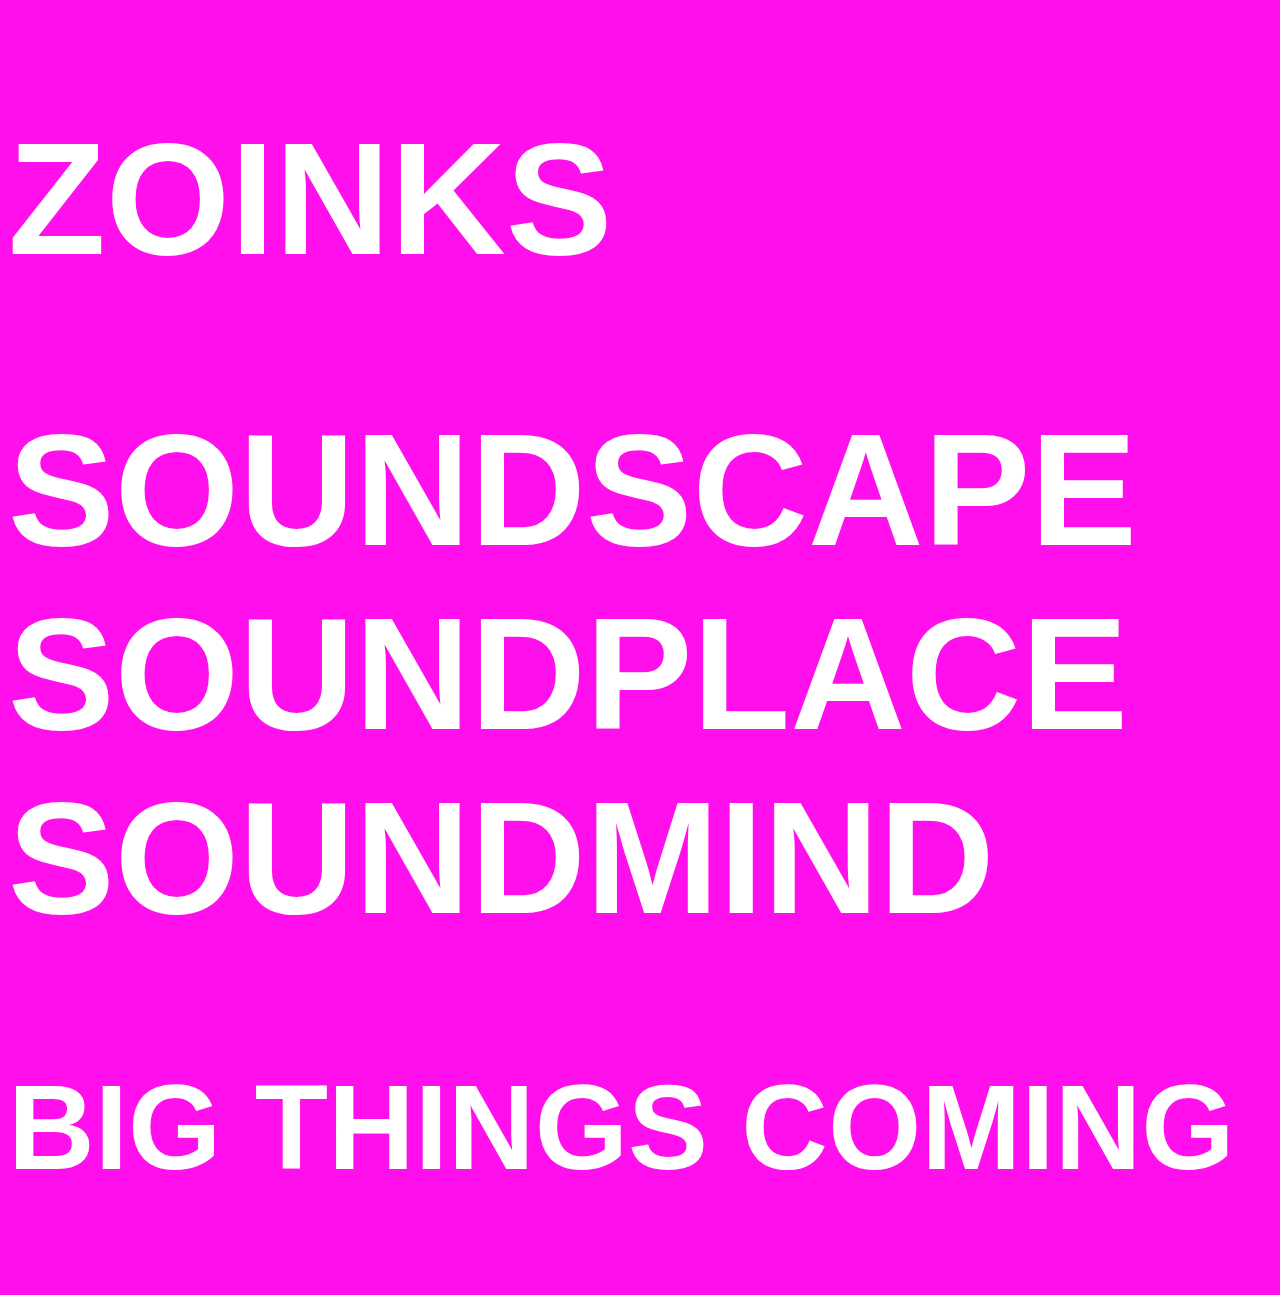
==== index.html @ 7a92f217 "Initial commit" ====
<!DOCTYPE html>
<html>
   <head>
	
      <title>ZOINKS</title>
	  <link rel="stylesheet" href="style.css">
   </head>
   <body>
	  <h1>ZOINKS</h1>
	  <h1>SOUNDSCAPE SOUNDPLACE SOUNDMIND</h1>
      <h2>BIG THINGS COMING</h2>
   </body>
</html>
---- style.css ----
body{
	background-color: #FF0FEB;
	color: #FFFFFF;
	font-family: Helvetica;
	font-size: 5em
}
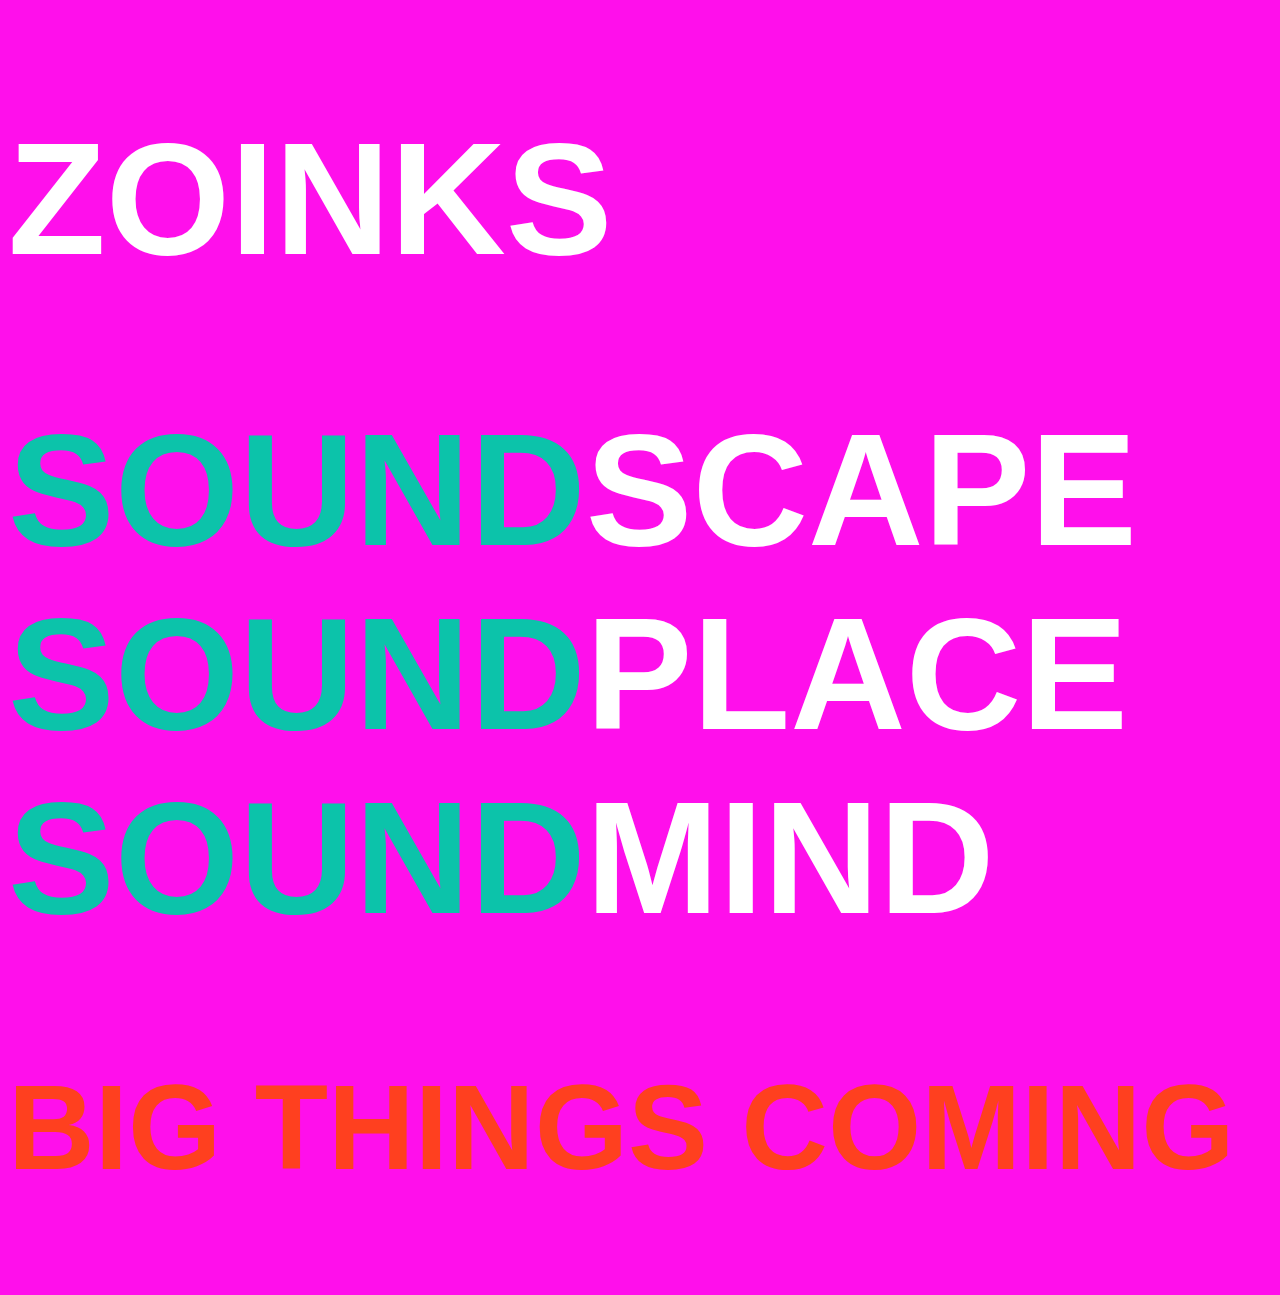
==== commit 4f492439: "Some styling" ====
--- a/index.html
+++ b/index.html
@@ -7,7 +7,7 @@
    </head>
    <body>
 	  <h1>ZOINKS</h1>
-	  <h1>SOUNDSCAPE SOUNDPLACE SOUNDMIND</h1>
+	  <h1><span>SOUND</span>SCAPE <span>SOUND</span>PLACE <span>SOUND</span>MIND</h1>
       <h2>BIG THINGS COMING</h2>
    </body>
 </html>--- a/style.css
+++ b/style.css
@@ -3,4 +3,12 @@
 	color: #FFFFFF;
 	font-family: Helvetica;
 	font-size: 5em
+}
+
+span{
+	color: #0cc3aa
+}
+
+h2{
+	color: #ff401f
 }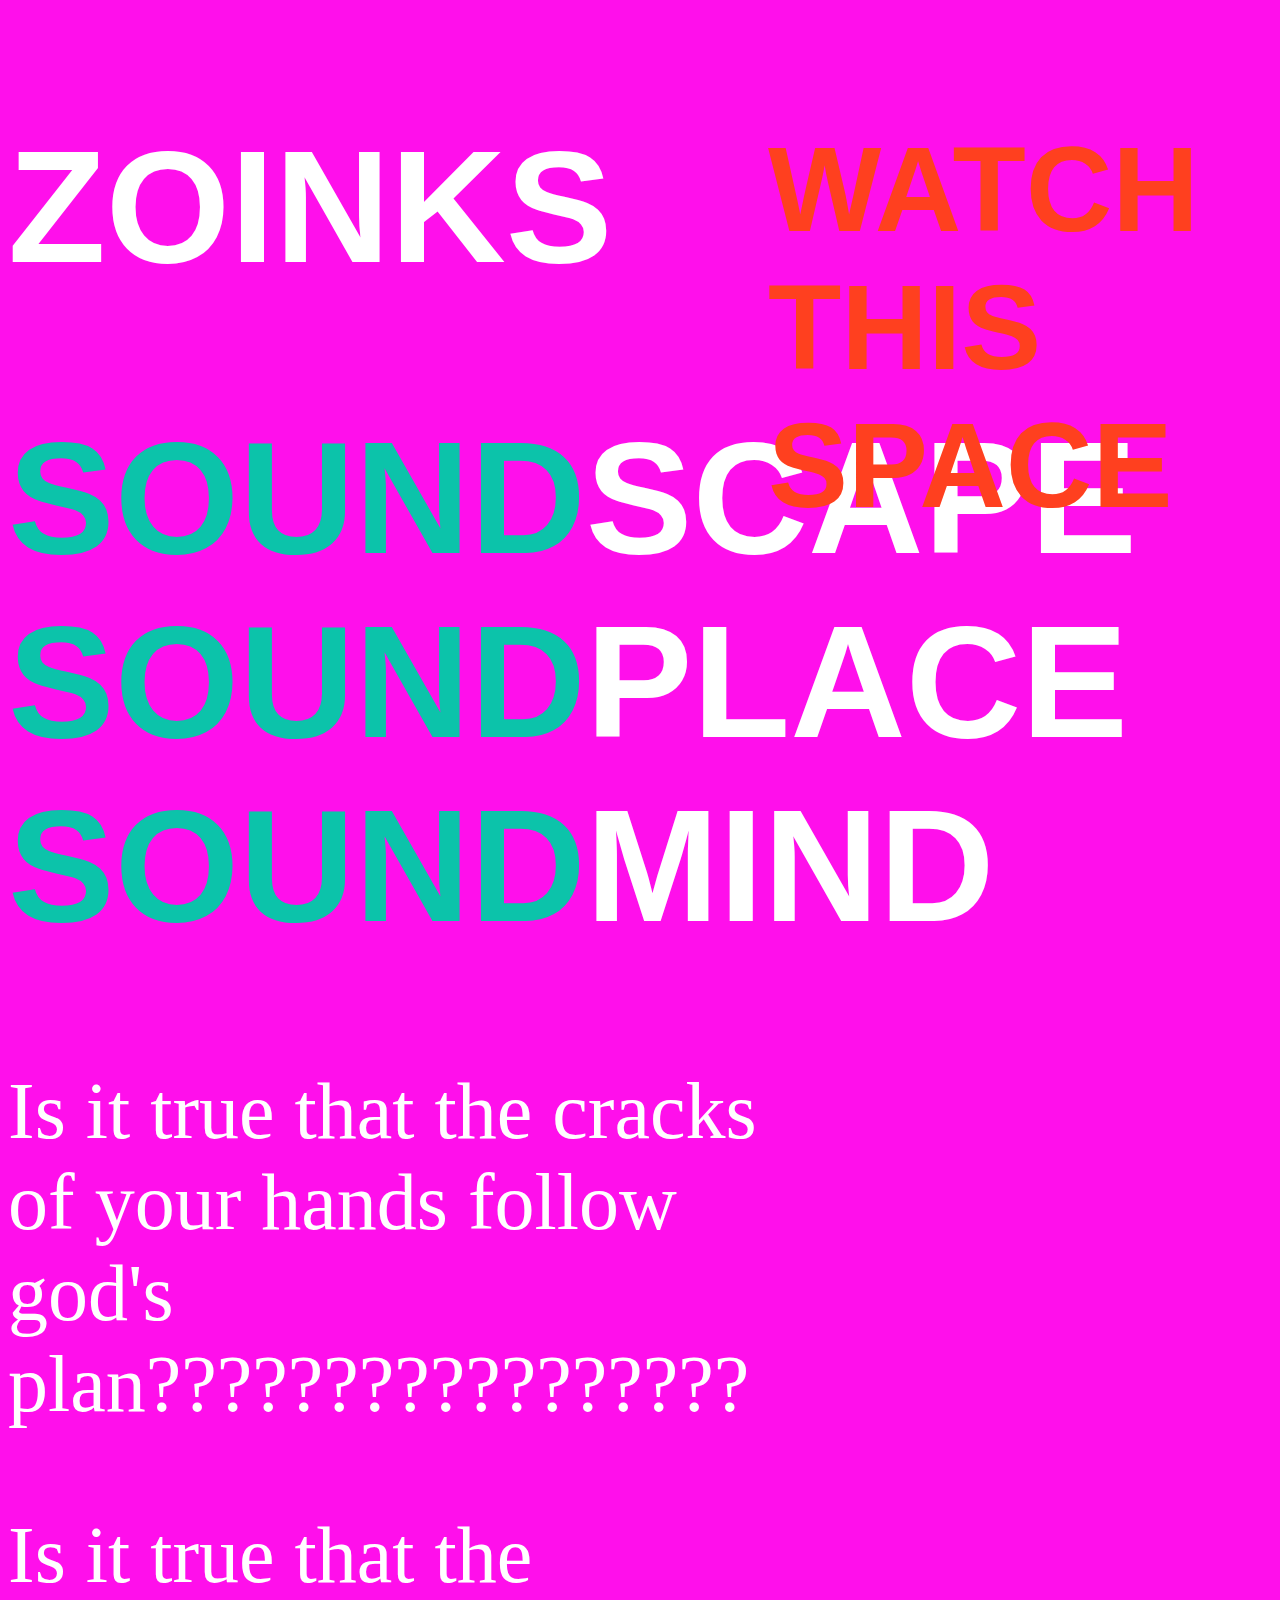
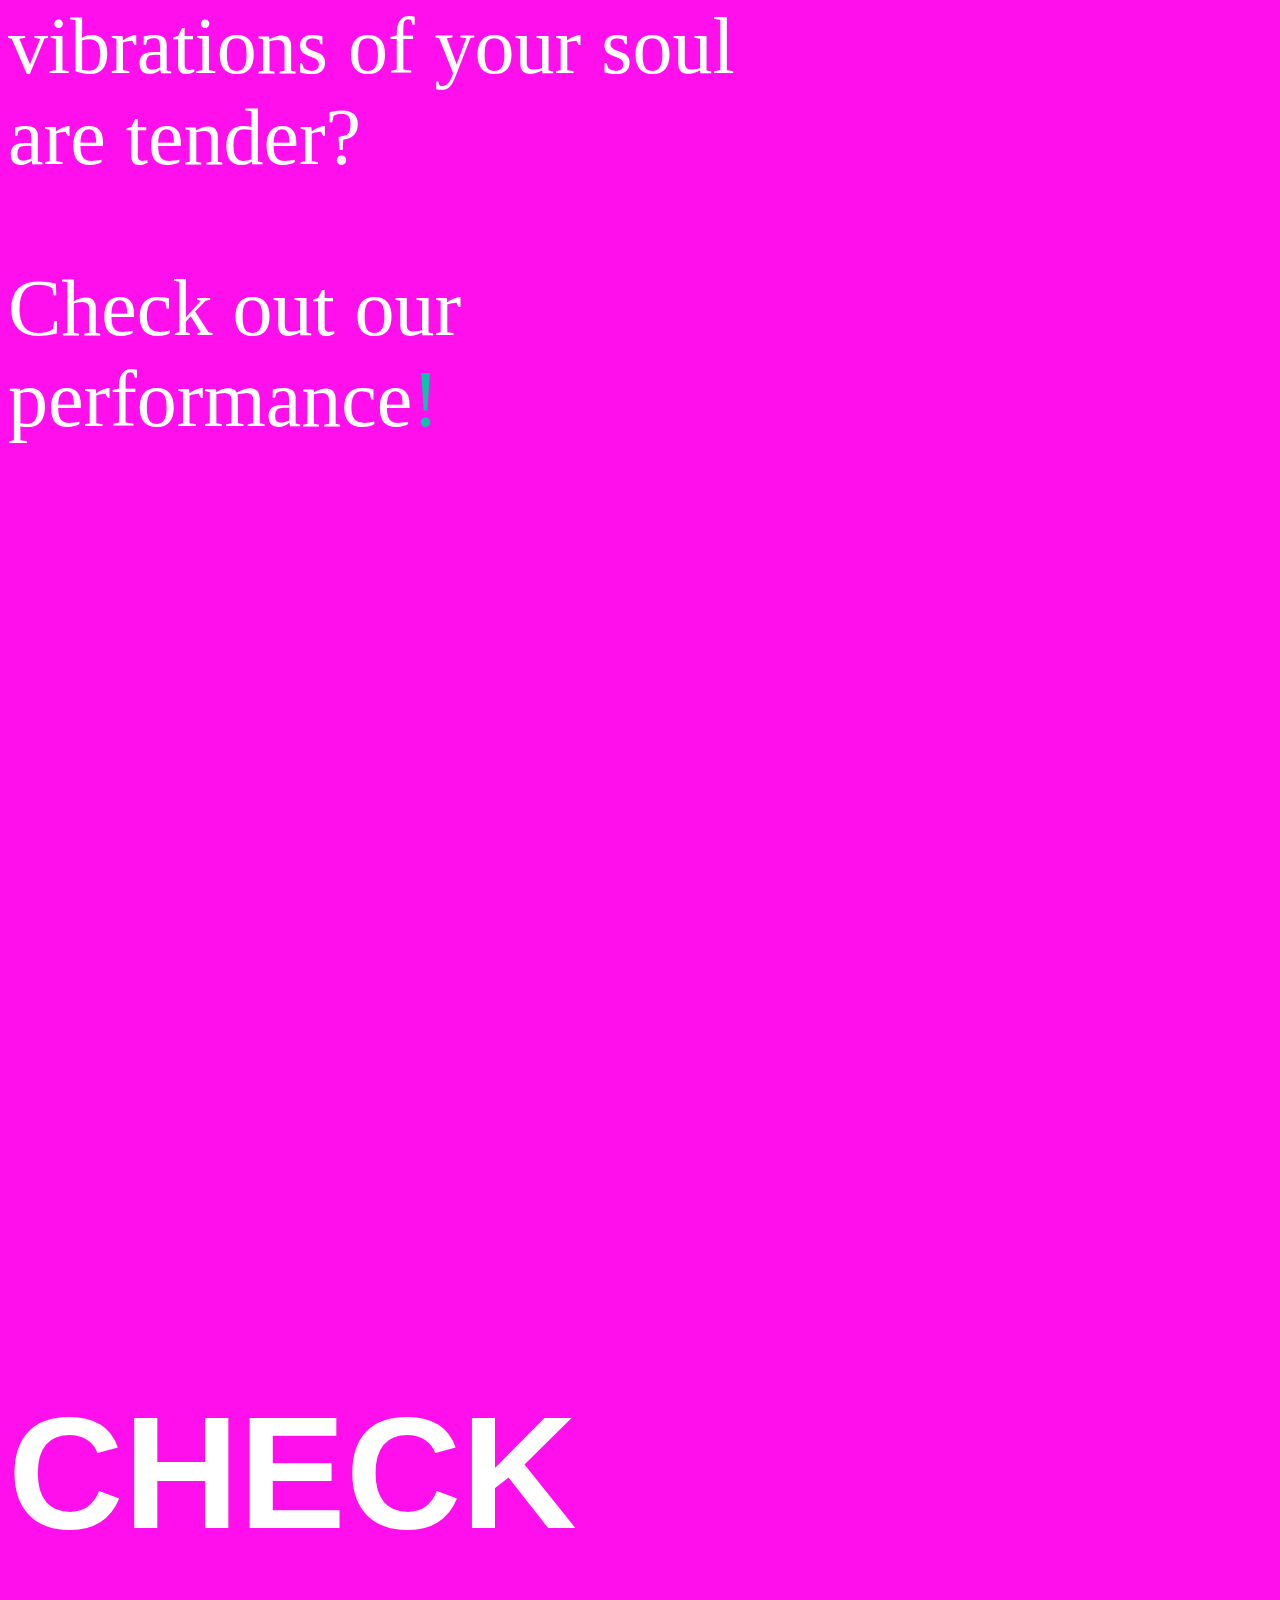
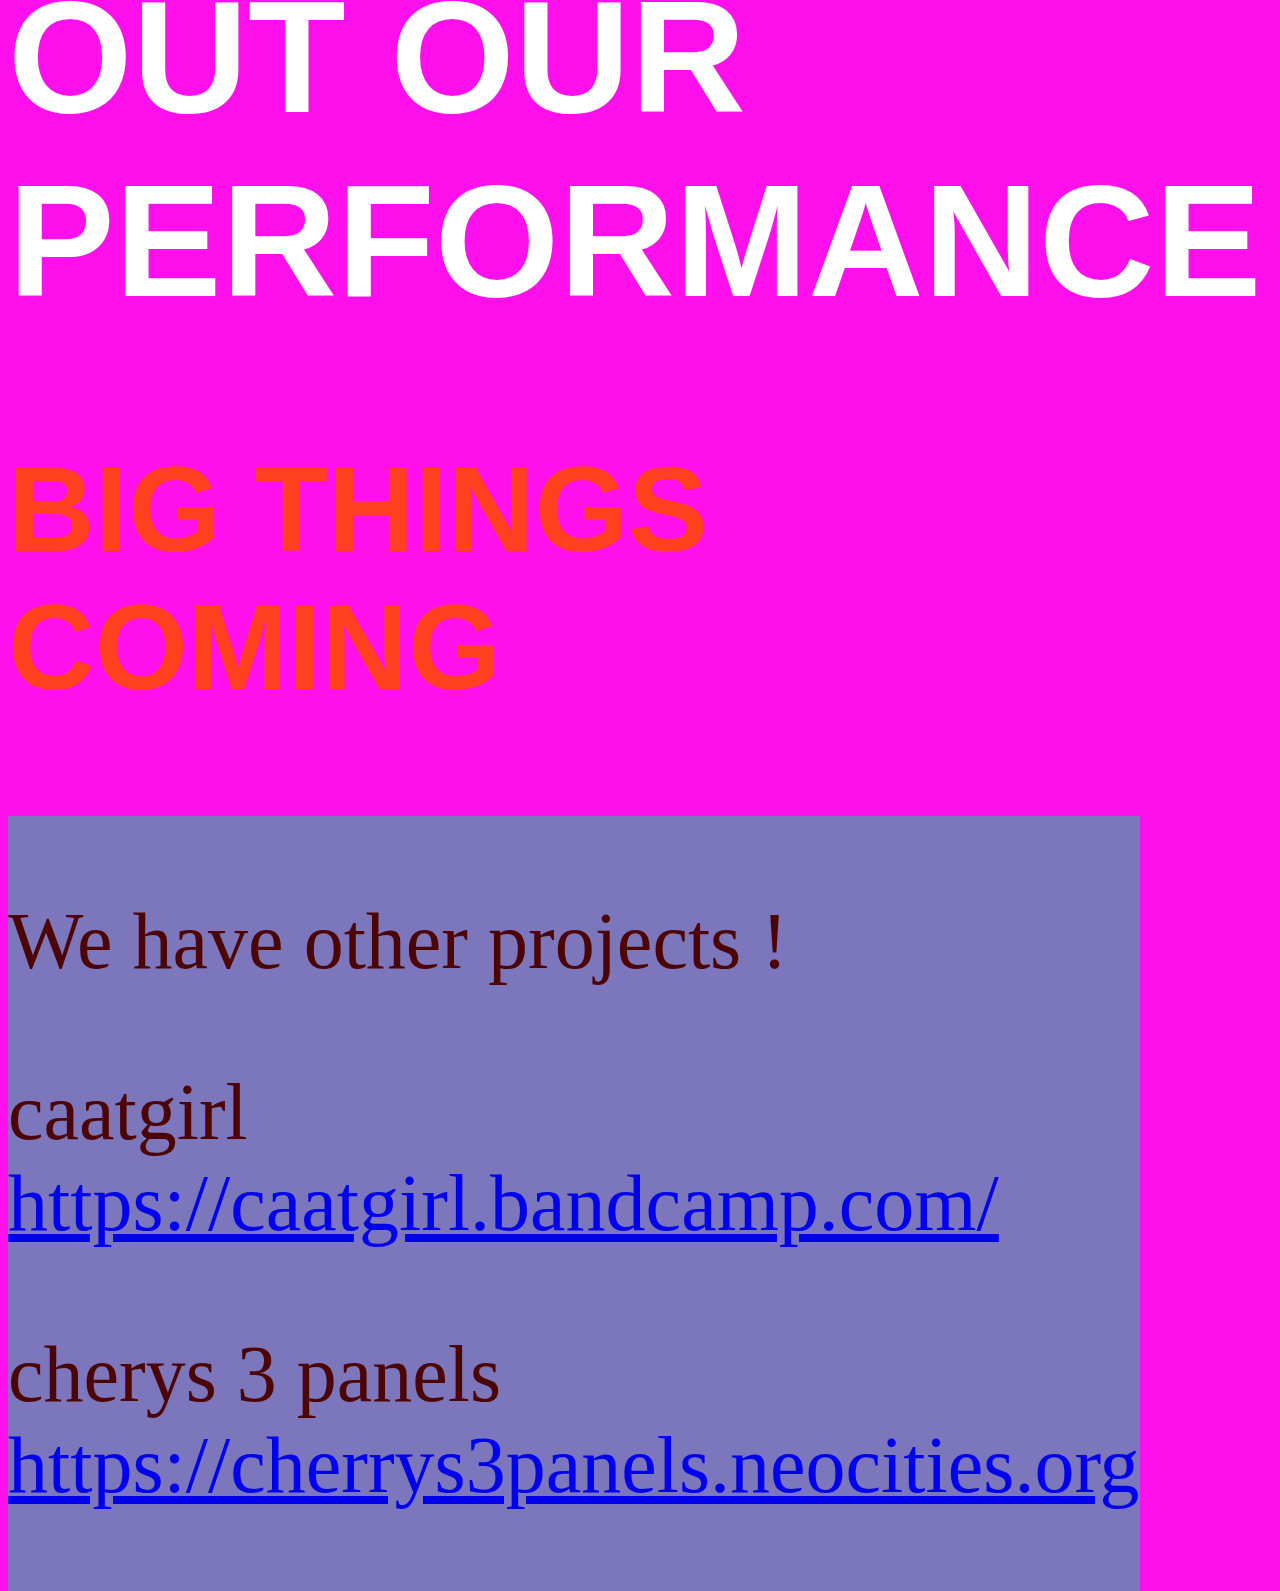
==== commit 43623889: "Added links and design" ====
--- a/index.html
+++ b/index.html
@@ -1,13 +1,35 @@
 <!DOCTYPE html>
 <html>
    <head>
-	
       <title>ZOINKS</title>
 	  <link rel="stylesheet" href="style.css">
    </head>
    <body>
+      <div id = "main">
 	  <h1>ZOINKS</h1>
 	  <h1><span>SOUND</span>SCAPE <span>SOUND</span>PLACE <span>SOUND</span>MIND</h1>
+      
+      <p>Is it true that the cracks of your hands follow god's plan?????????????????</p>
+      
+      <p>Is it true that the vibrations of your soul are tender?</p>
+      
+      <p>Check out our performance<span>!</span></p>
+      
+      <iframe width="1080" height="730" src="https://www.youtube-nocookie.com/embed/EvppDGekvII?si=8DGQWJX6aF2HnSXu" title="YouTube video player" frameborder="0" allow="accelerometer; autoplay; clipboard-write; encrypted-media; gyroscope; picture-in-picture; web-share" referrerpolicy="strict-origin-when-cross-origin" allowfullscreen></iframe>
+      
+      <h1>CHECK OUT OUR PERFORMANCE</h1>
+         
       <h2>BIG THINGS COMING</h2>
+      
+      <div id = "links">
+         <p> We have other projects ! </p>
+         <p> caatgirl <a href=https://caatgirl.bandcamp.com/>https://caatgirl.bandcamp.com/</a>
+         <p> cherys 3 panels <a href=https://cherrys3panels.neocities.org>https://cherrys3panels.neocities.org</a>
+      </div>
+      
+      </div>
+      <div id = "sidebar">
+         <h2>WATCH THIS SPACE</h2>
+      </div>
    </body>
 </html>--- a/style.css
+++ b/style.css
@@ -11,4 +11,29 @@
 
 h2{
 	color: #ff401f
+}
+
+div{
+	float: left;
+}
+
+p{
+	font-family: Georgia
+}
+
+#main{
+	width: 60%;
+	max-width: 50em;
+}
+
+#sidebar{
+	position:fixed;
+	left: 60%;
+	top: 20px
+}
+
+#links{
+	font-family: Arial;
+	background-color: #7c76bc;
+	color: #4c0503;
 }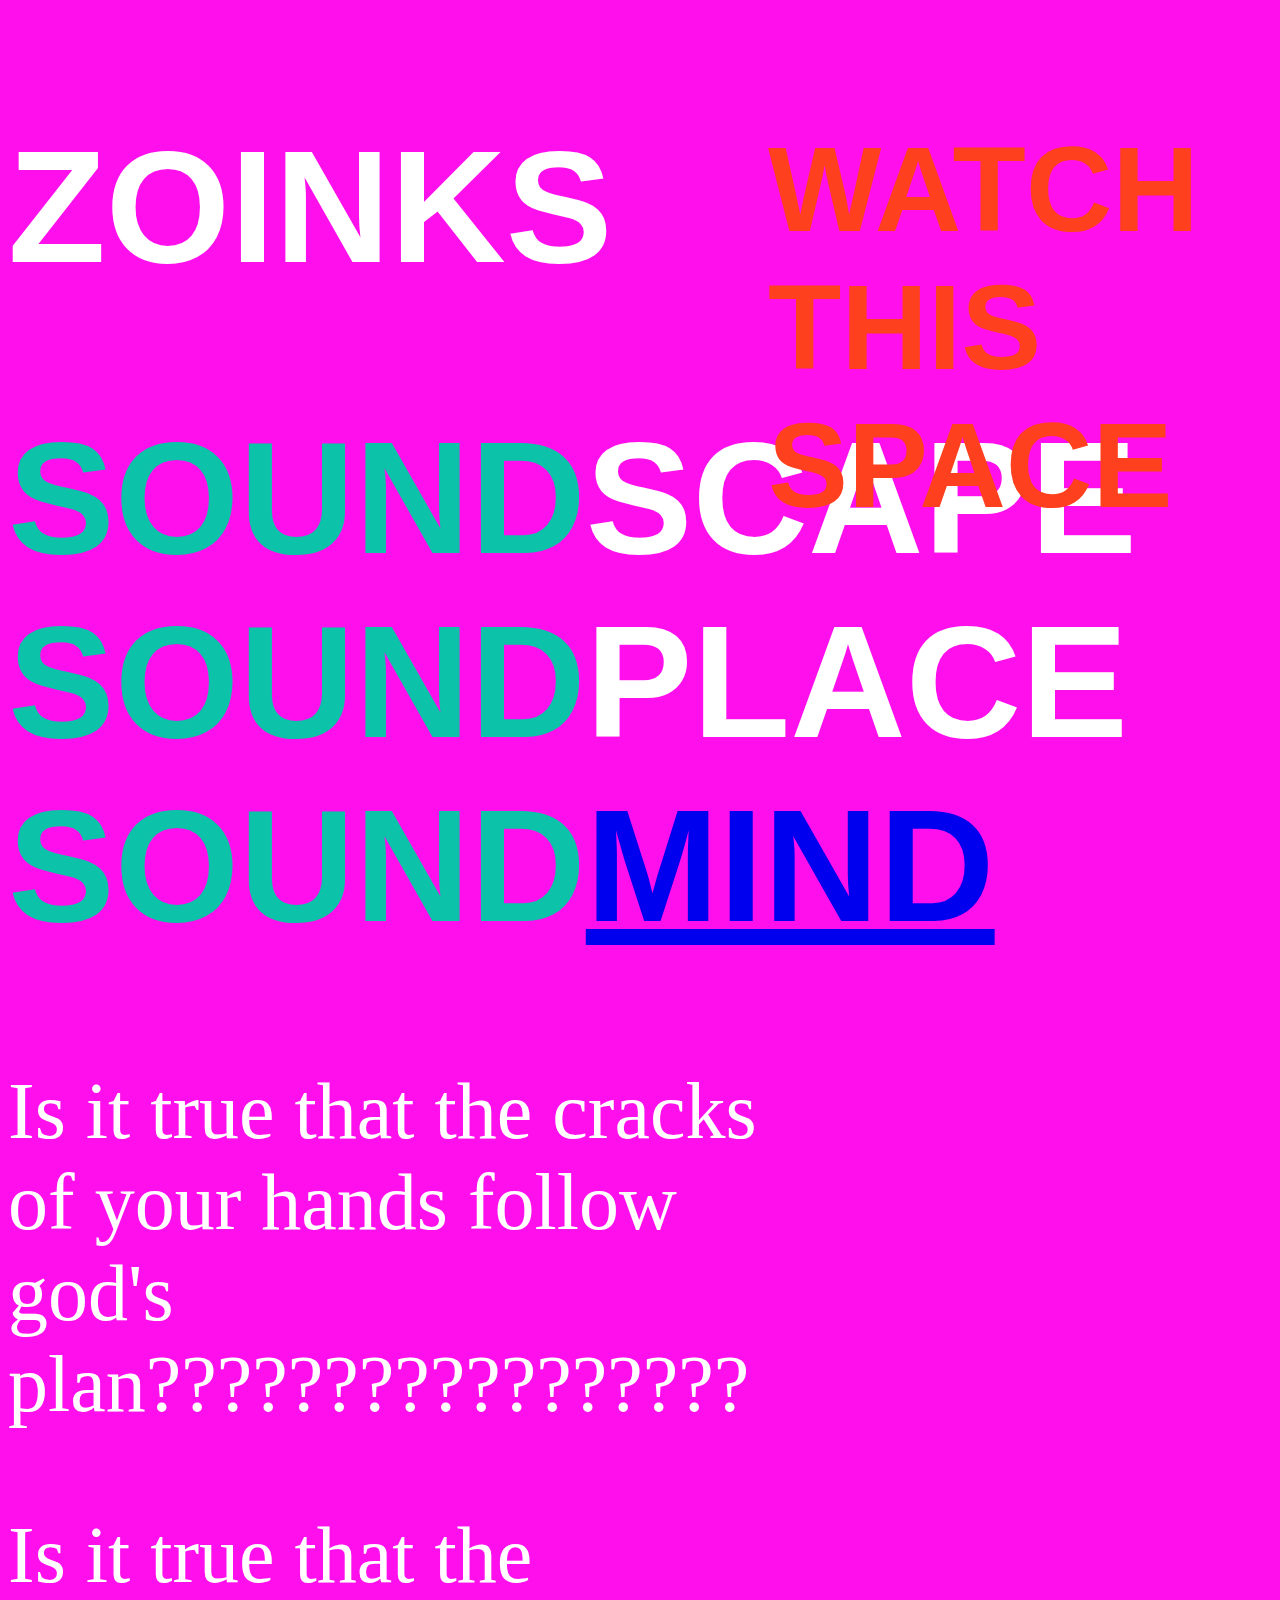
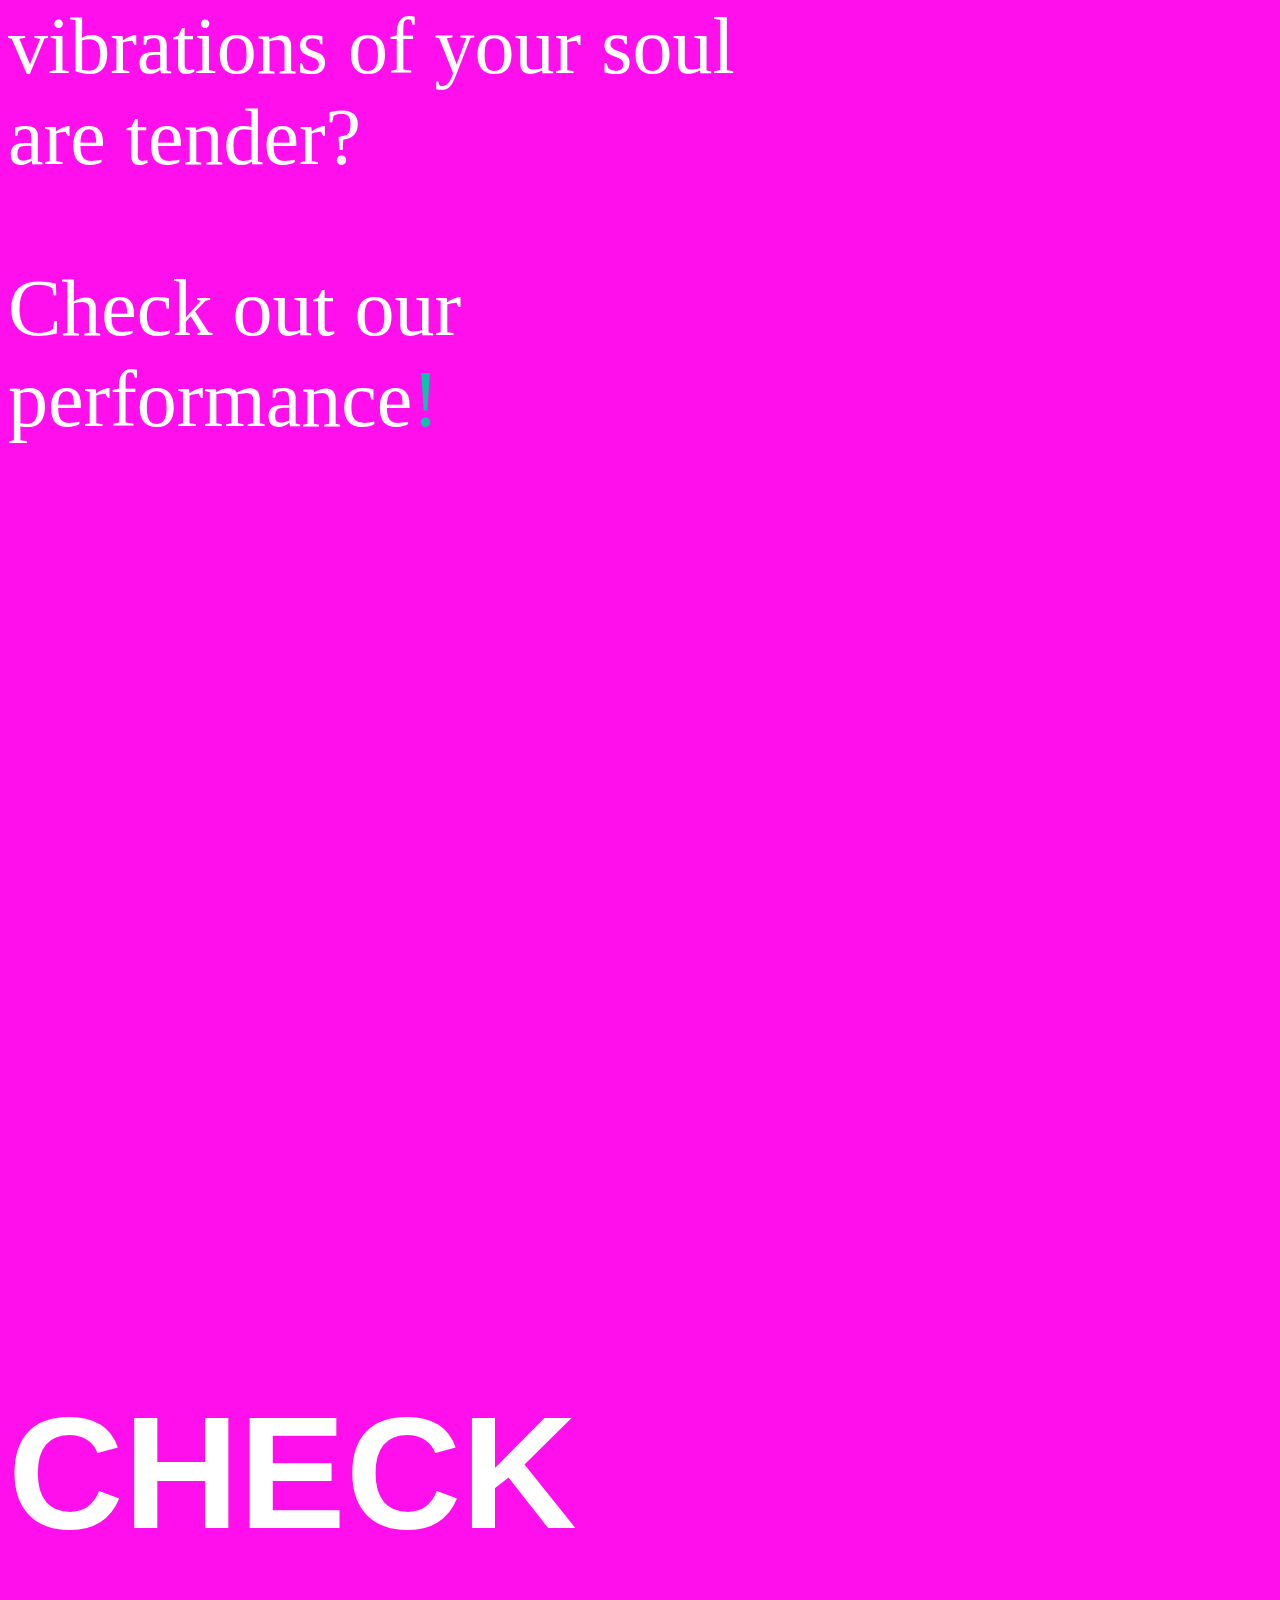
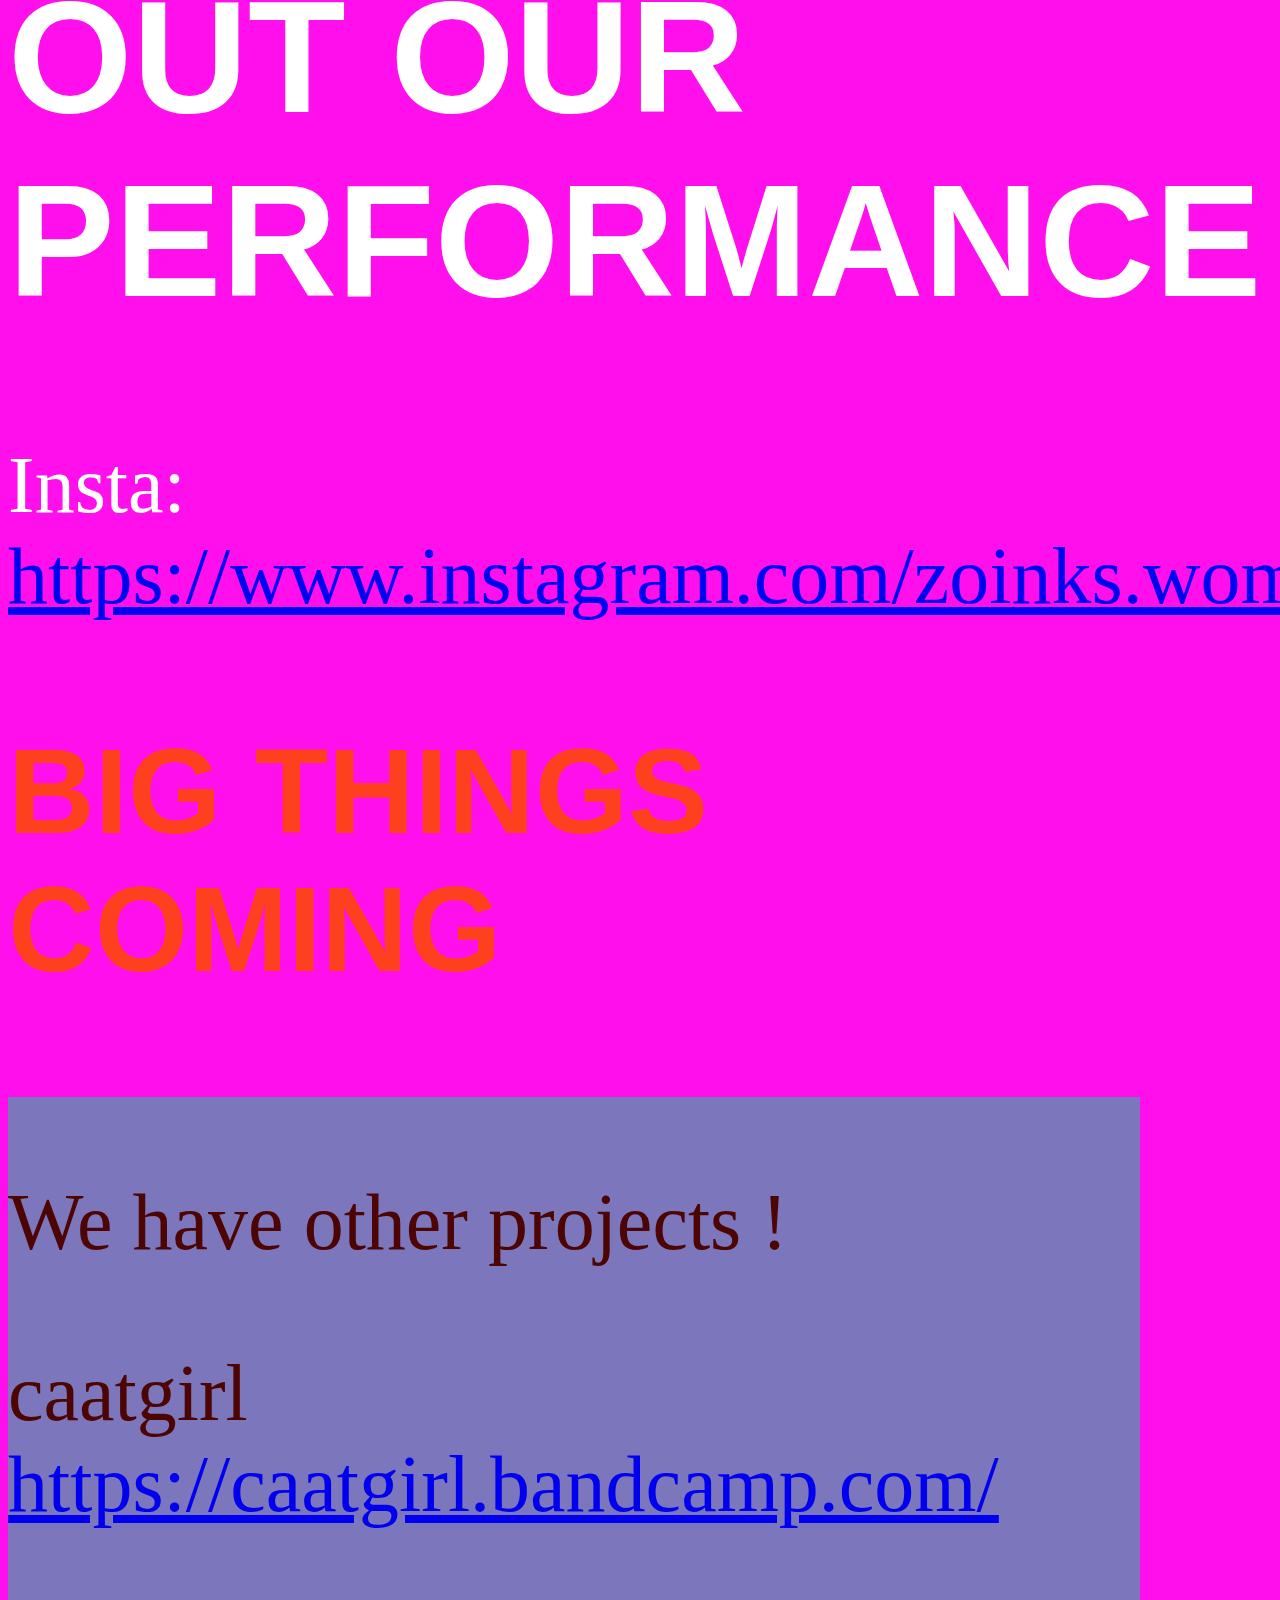
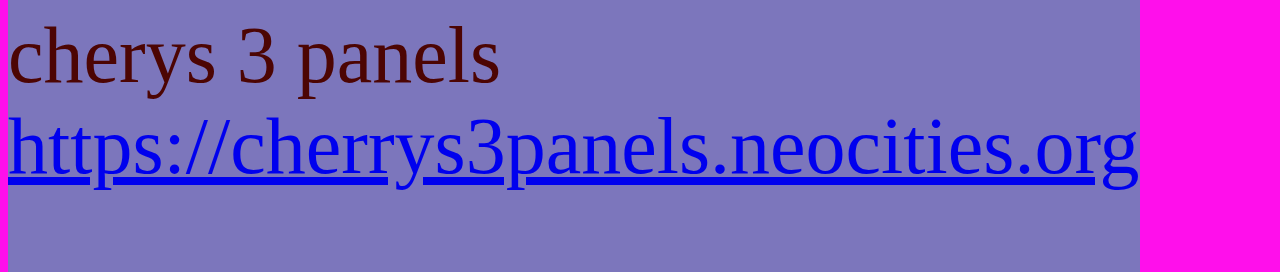
==== commit 628544bb: "Added pills.html" ====
--- a/index.html
+++ b/index.html
@@ -7,7 +7,7 @@
    <body>
       <div id = "main">
 	  <h1>ZOINKS</h1>
-	  <h1><span>SOUND</span>SCAPE <span>SOUND</span>PLACE <span>SOUND</span>MIND</h1>
+	  <h1><span>SOUND</span>SCAPE <span>SOUND</span>PLACE <span>SOUND</span><a href="pills.html">MIND</a></h1>
       
       <p>Is it true that the cracks of your hands follow god's plan?????????????????</p>
       
@@ -18,6 +18,8 @@
       <iframe width="1080" height="730" src="https://www.youtube-nocookie.com/embed/EvppDGekvII?si=8DGQWJX6aF2HnSXu" title="YouTube video player" frameborder="0" allow="accelerometer; autoplay; clipboard-write; encrypted-media; gyroscope; picture-in-picture; web-share" referrerpolicy="strict-origin-when-cross-origin" allowfullscreen></iframe>
       
       <h1>CHECK OUT OUR PERFORMANCE</h1>
+         
+      <p> Insta: <a href=https://www.instagram.com/zoinks.women/>https://www.instagram.com/zoinks.women/</a>
          
       <h2>BIG THINGS COMING</h2>
       
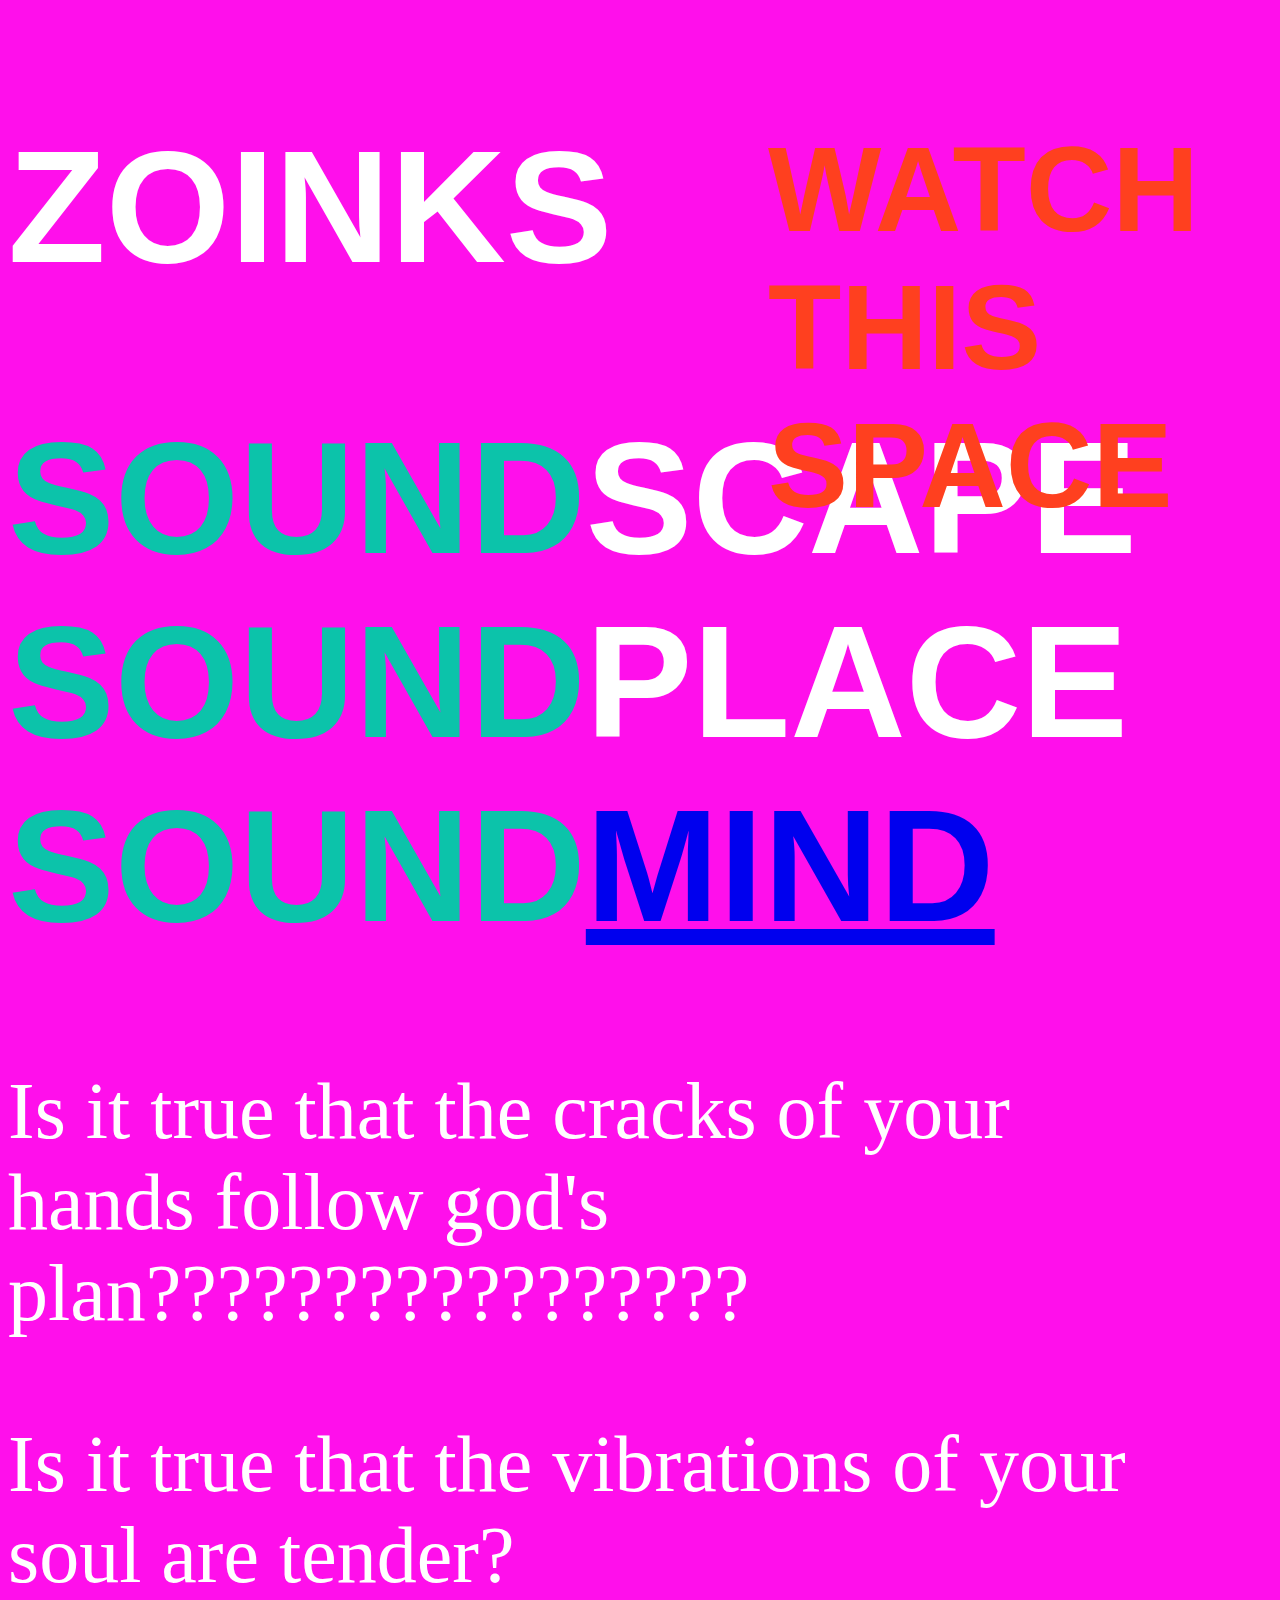
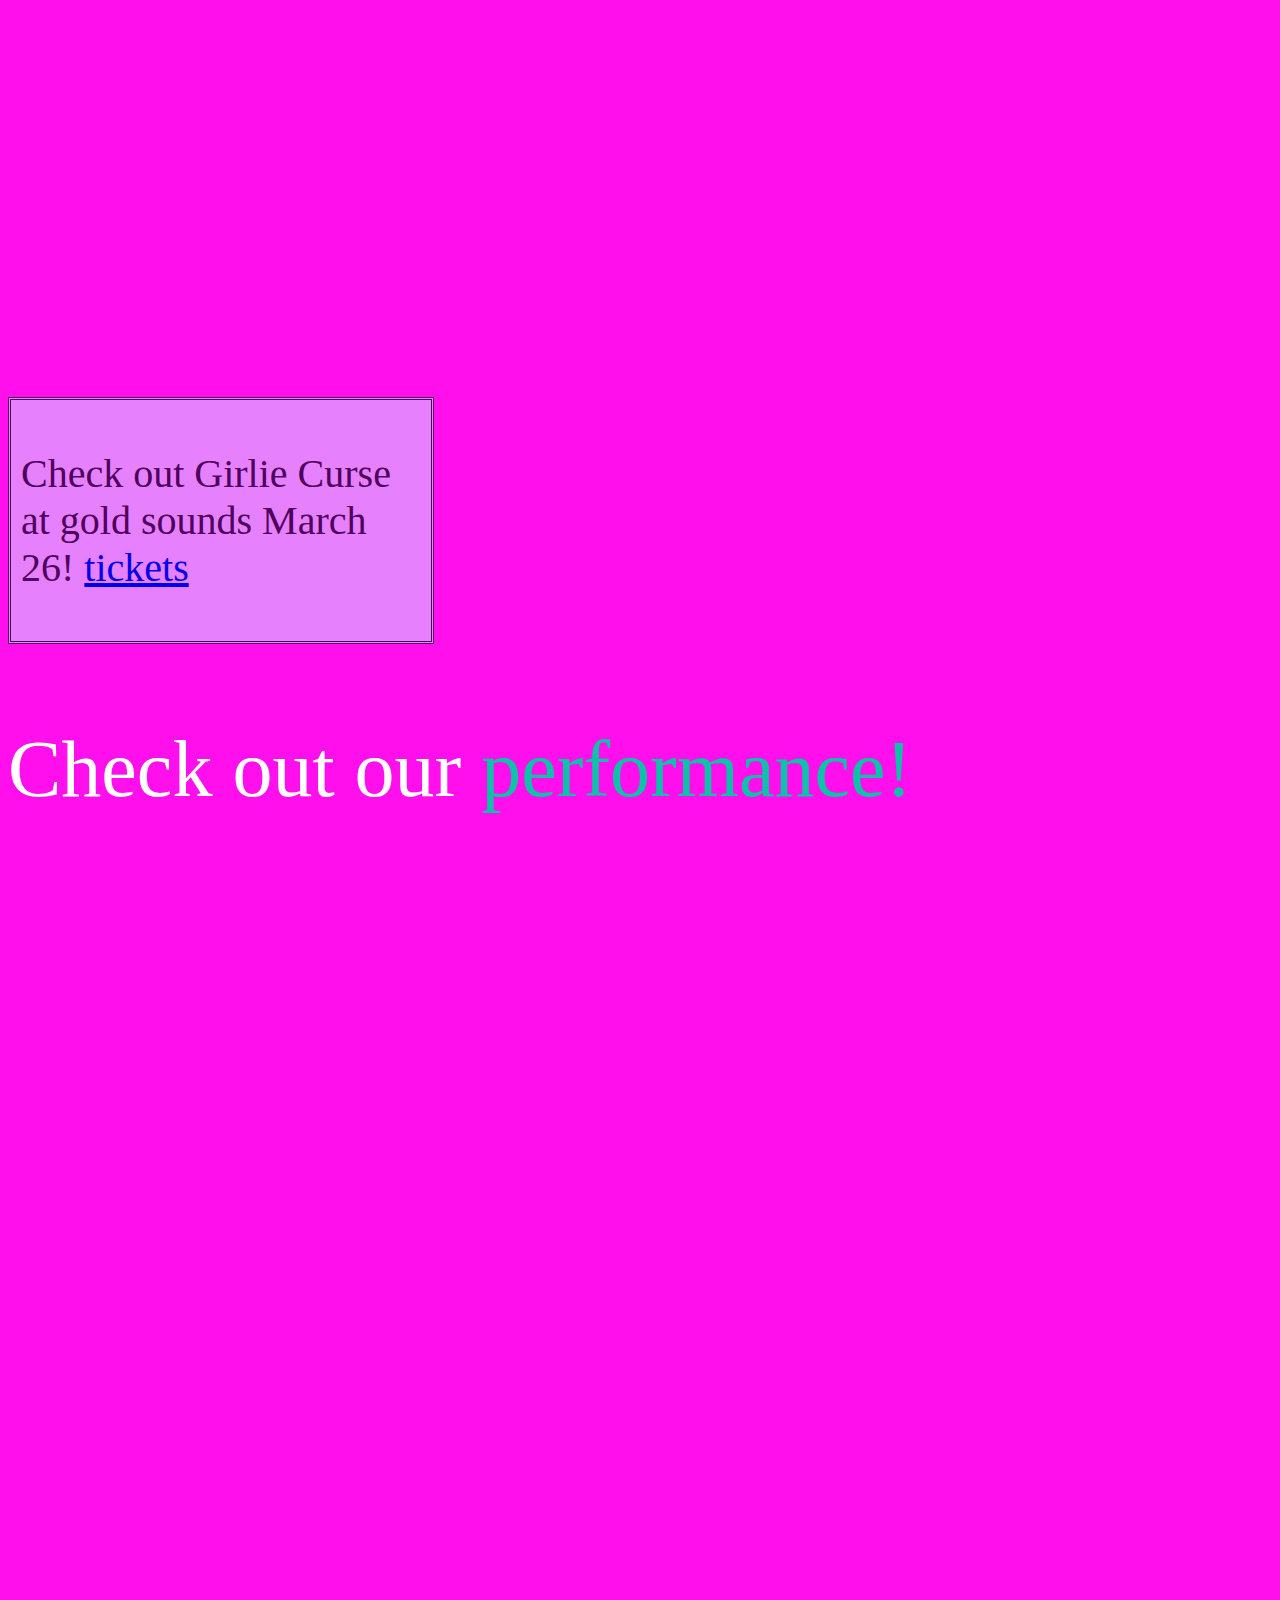
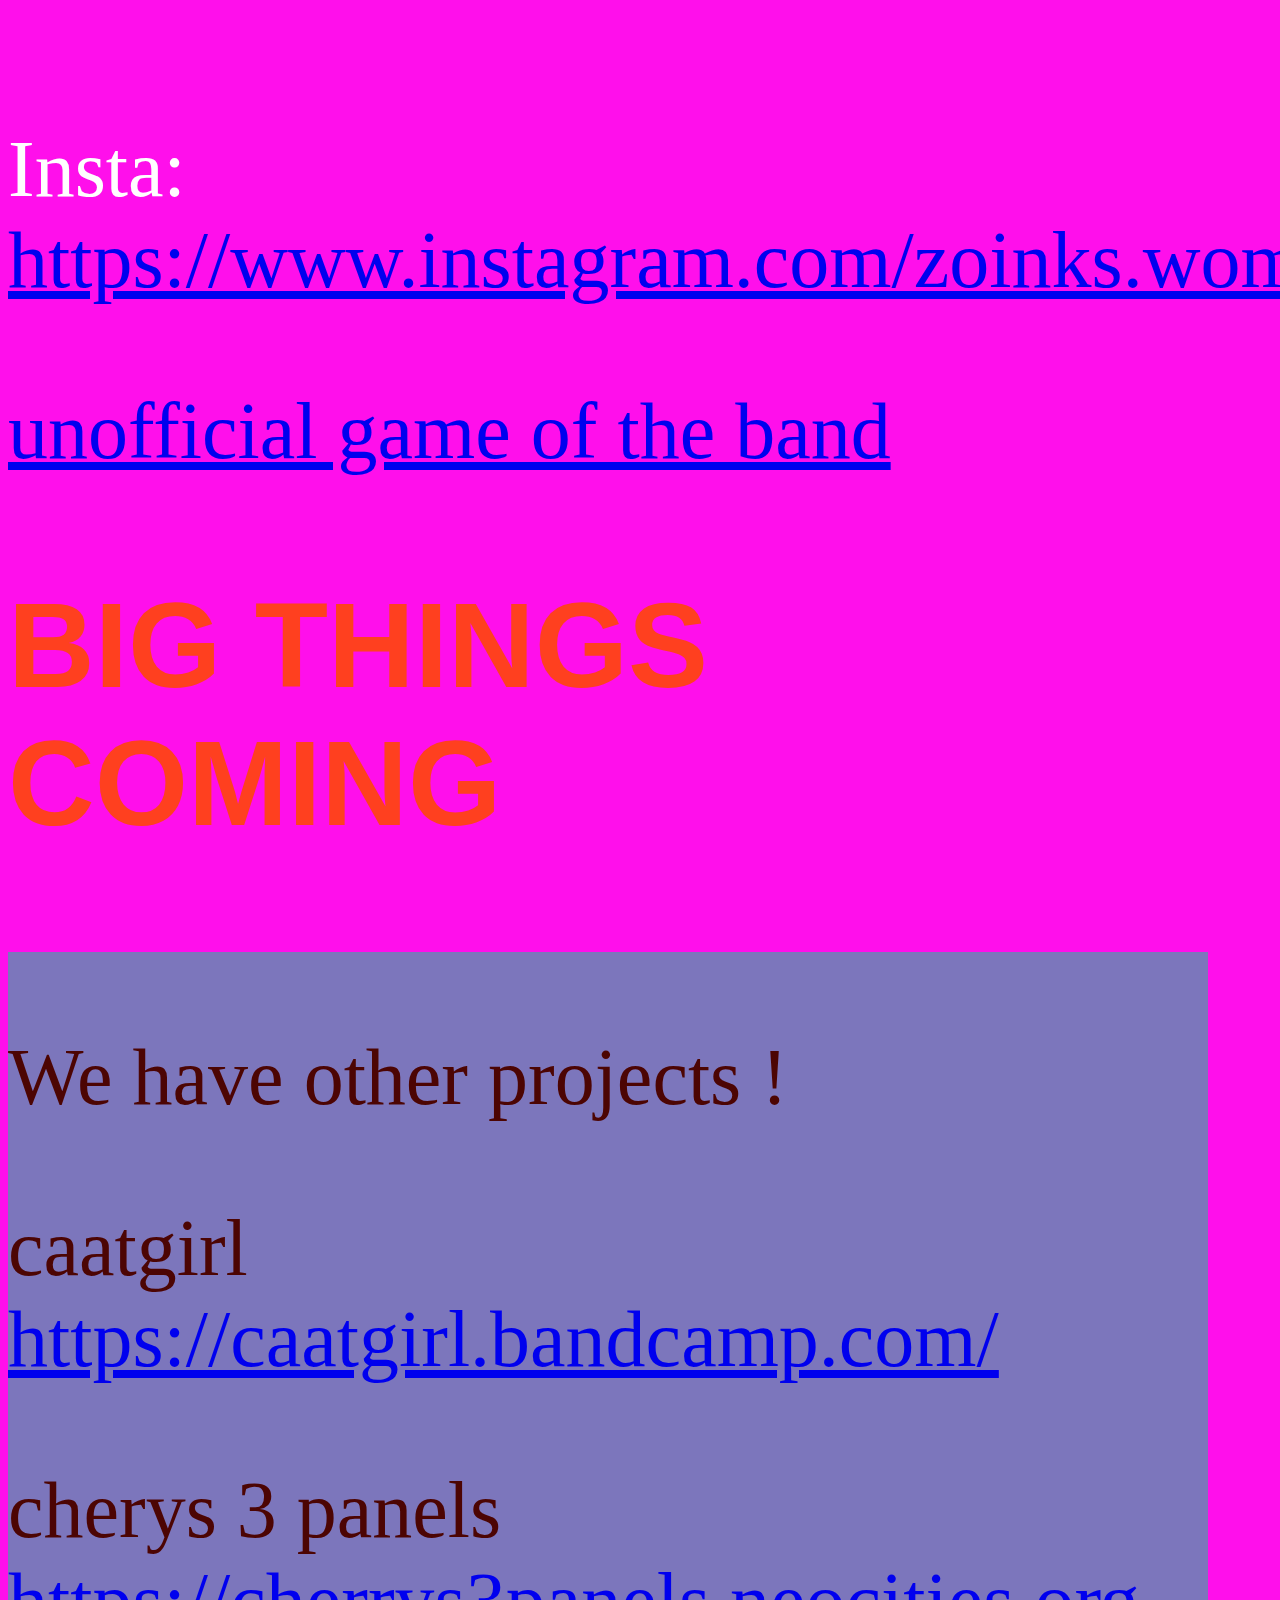
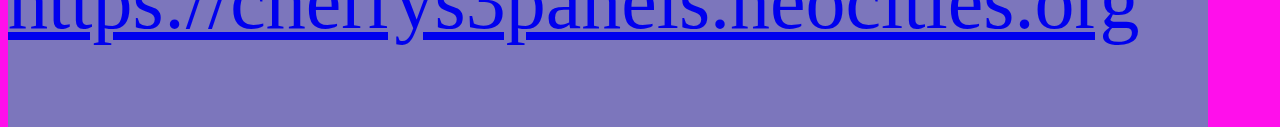
==== commit b116f8f8: "Added game and tick link" ====
--- a/index.html
+++ b/index.html
@@ -5,22 +5,24 @@
 	  <link rel="stylesheet" href="style.css">
    </head>
    <body>
-      <div id = "main">
+      <div class = "main">
 	  <h1>ZOINKS</h1>
 	  <h1><span>SOUND</span>SCAPE <span>SOUND</span>PLACE <span>SOUND</span><a href="pills.html">MIND</a></h1>
       
       <p>Is it true that the cracks of your hands follow god's plan?????????????????</p>
       
       <p>Is it true that the vibrations of your soul are tender?</p>
-      
-      <p>Check out our performance<span>!</span></p>
+      </div>
+      <div id = "announcements">
+         <p>Check out Girlie Curse at gold sounds March 26! <a href="https://dice.fm/event/92y8wd-julie-square-girlie-curse-kikashima-26th-mar-gold-sounds-new-york-tickets">tickets</a></p>
+      </div>
+      <div class = "main">
+      <p>Check out our <span>performance!</span></p>
       
       <iframe width="1080" height="730" src="https://www.youtube-nocookie.com/embed/EvppDGekvII?si=8DGQWJX6aF2HnSXu" title="YouTube video player" frameborder="0" allow="accelerometer; autoplay; clipboard-write; encrypted-media; gyroscope; picture-in-picture; web-share" referrerpolicy="strict-origin-when-cross-origin" allowfullscreen></iframe>
-      
-      <h1>CHECK OUT OUR PERFORMANCE</h1>
          
       <p> Insta: <a href=https://www.instagram.com/zoinks.women/>https://www.instagram.com/zoinks.women/</a>
-         
+      <p> <a href=games/Zoinks.html>unofficial game of the band</a></p>
       <h2>BIG THINGS COMING</h2>
       
       <div id = "links">
@@ -33,5 +35,6 @@
       <div id = "sidebar">
          <h2>WATCH THIS SPACE</h2>
       </div>
+      
    </body>
 </html>--- a/style.css
+++ b/style.css
@@ -21,9 +21,10 @@
 	font-family: Georgia
 }
 
-#main{
+.main{
 	width: 60%;
 	max-width: 50em;
+	min-width: 15em;
 }
 
 #sidebar{
@@ -36,4 +37,17 @@
 	font-family: Arial;
 	background-color: #7c76bc;
 	color: #4c0503;
+}
+
+#announcements{
+	
+	padding: 10px;
+	margin-top: 25%;
+	width: 30%;
+	min-width: 10em;
+	font-size: 0.5em;
+	/*float: right;*/
+	background-color: #e780fc;
+	color: #4e015e;
+	border-style: double;
 }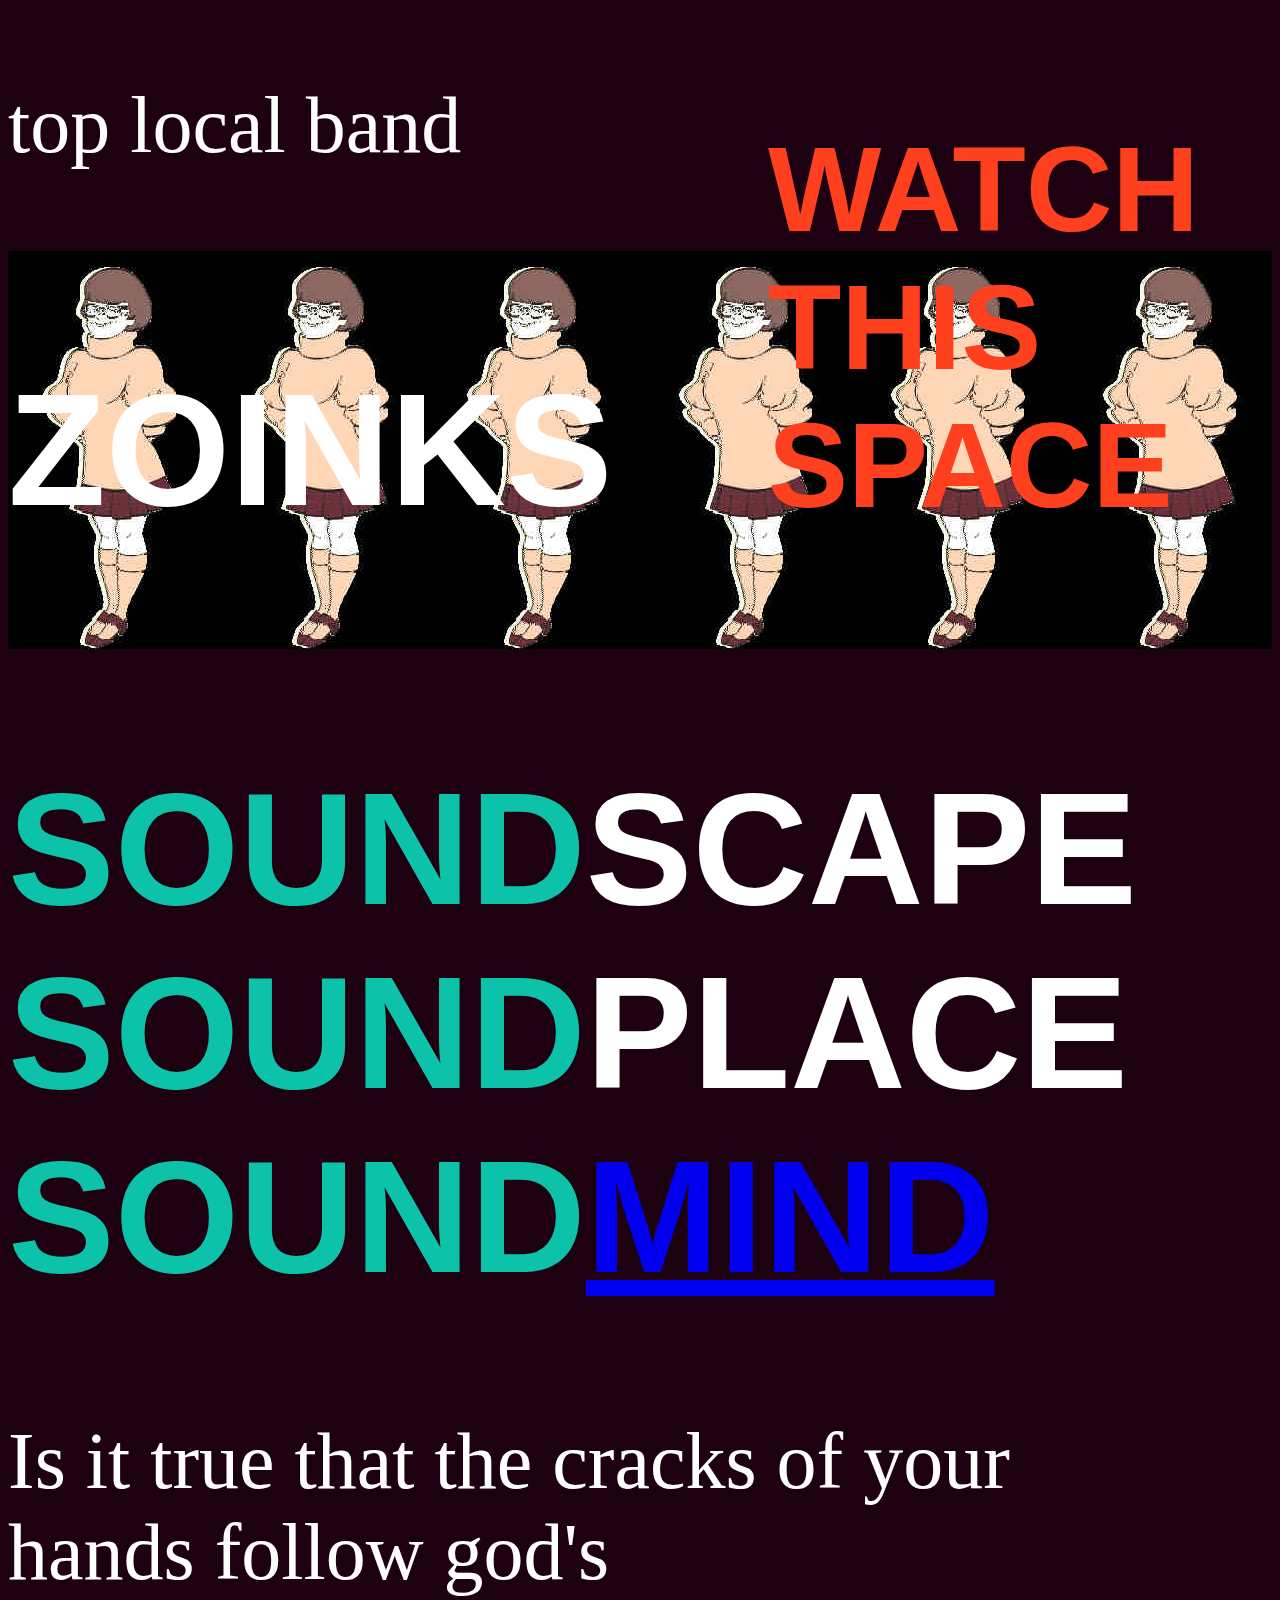
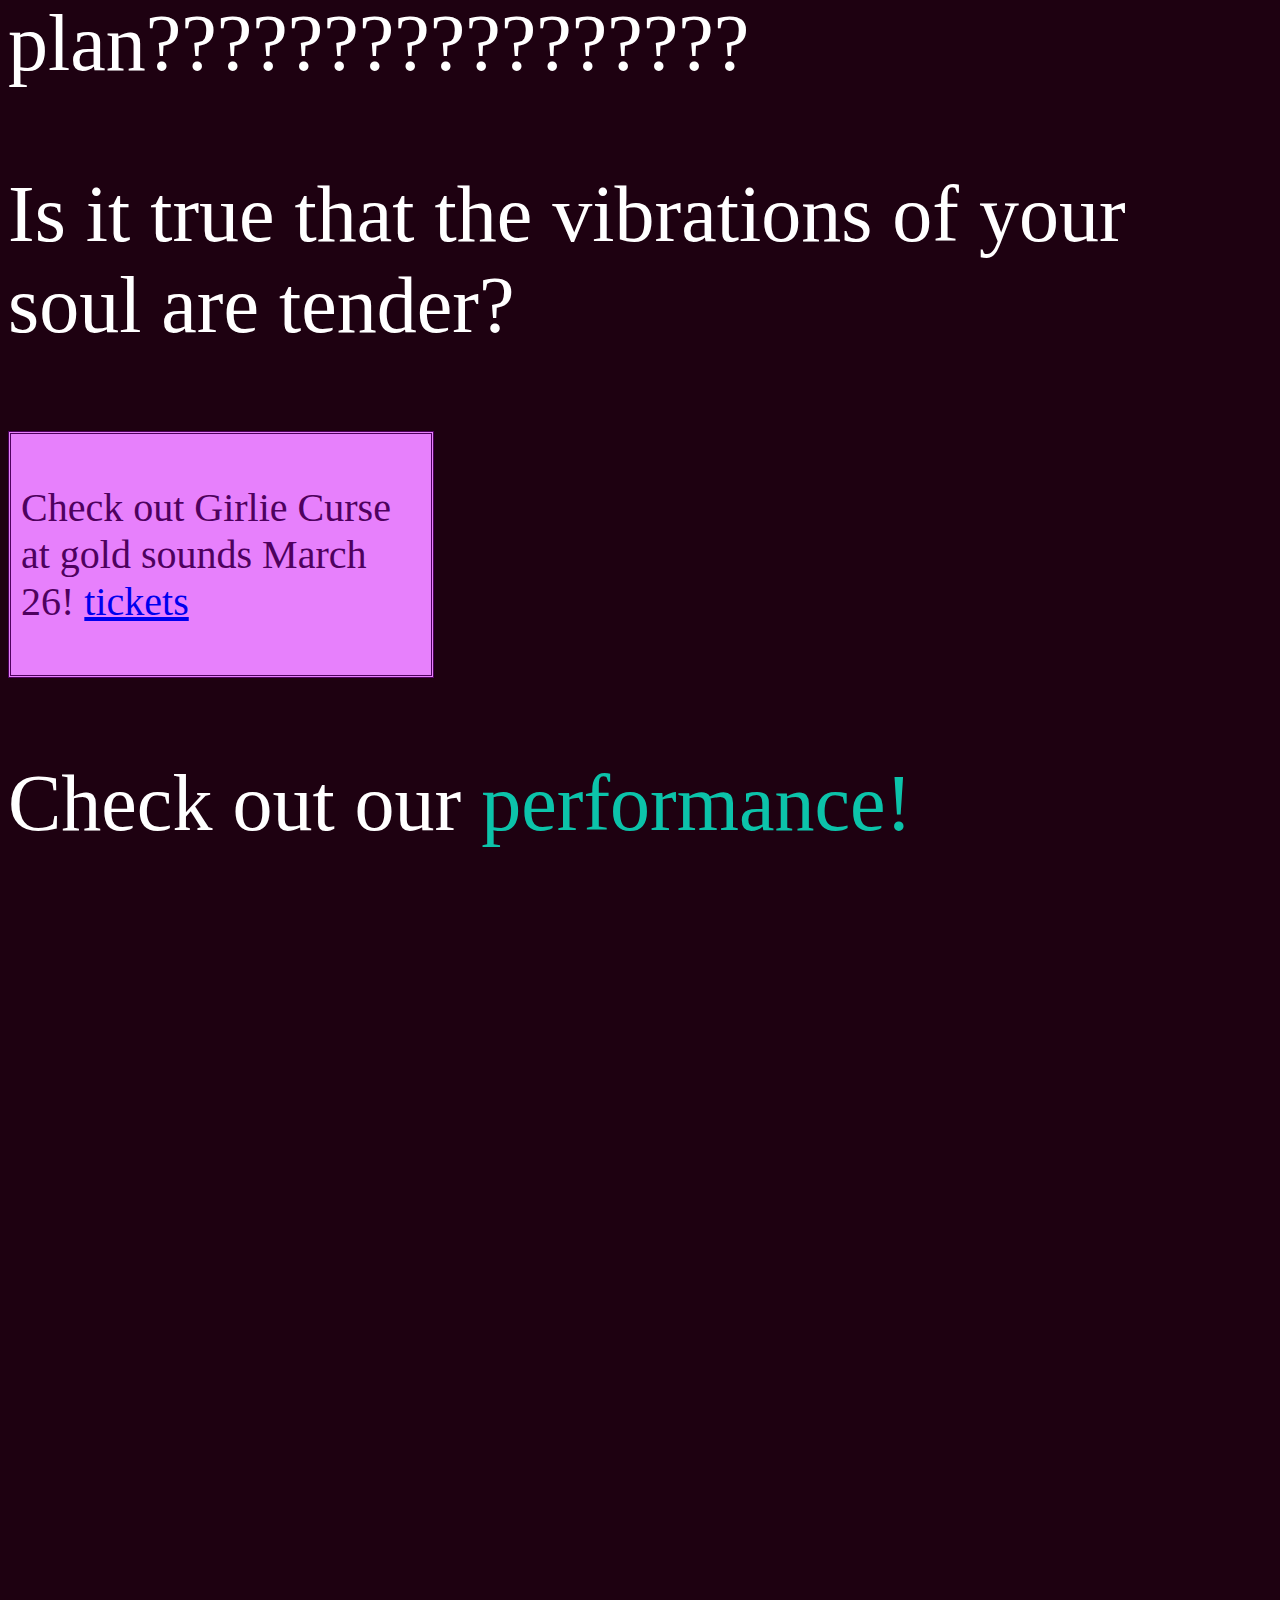
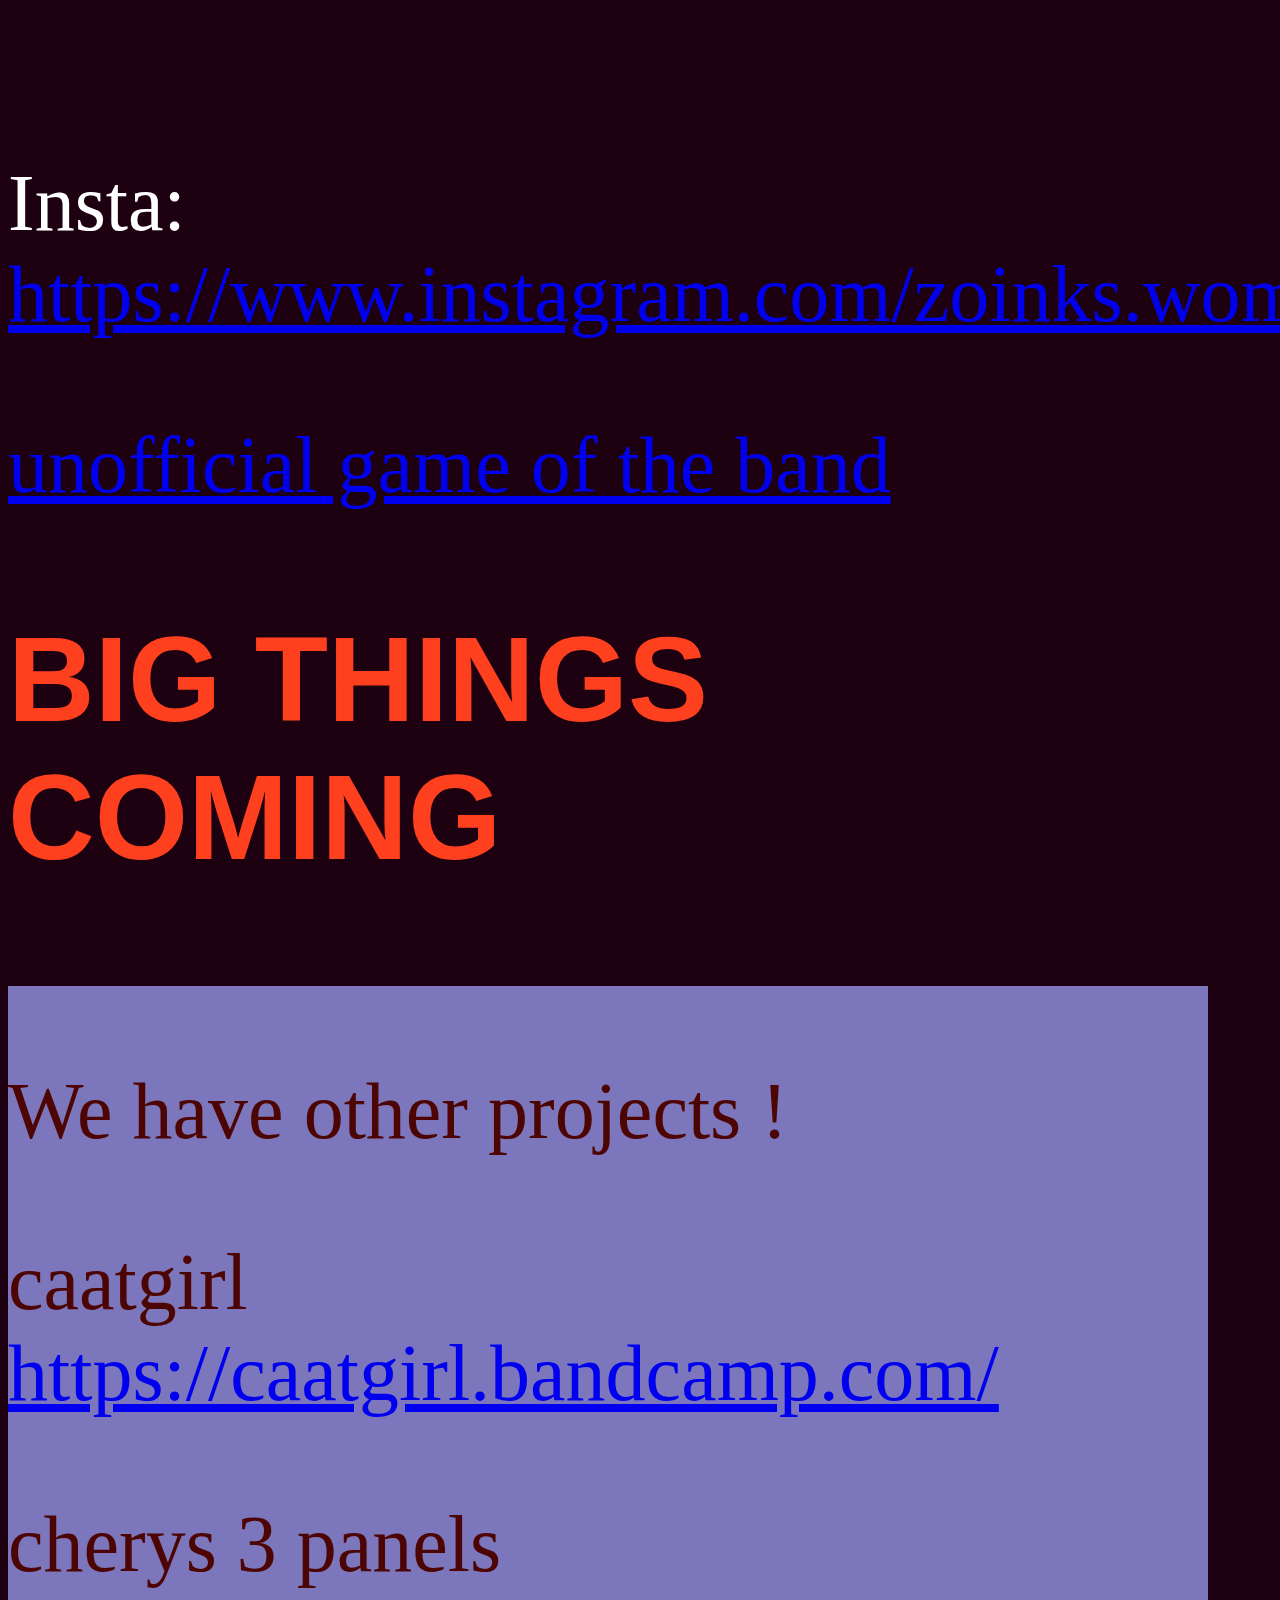
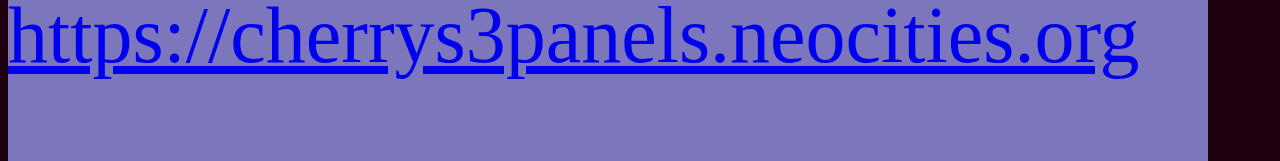
==== commit 55cff5b1: "Design changes" ====
--- a/index.html
+++ b/index.html
@@ -5,8 +5,11 @@
 	  <link rel="stylesheet" href="style.css">
    </head>
    <body>
+      <p>top local band</p>
+      <div id = "velma">
+         <h1>ZOINKS</h1>
+      </div>
       <div class = "main">
-	  <h1>ZOINKS</h1>
 	  <h1><span>SOUND</span>SCAPE <span>SOUND</span>PLACE <span>SOUND</span><a href="pills.html">MIND</a></h1>
       
       <p>Is it true that the cracks of your hands follow god's plan?????????????????</p>
--- a/style.css
+++ b/style.css
@@ -1,5 +1,5 @@
 body{
-	background-color: #FF0FEB;
+	background-color: #1E0111;
 	color: #FFFFFF;
 	font-family: Helvetica;
 	font-size: 5em
@@ -33,6 +33,13 @@
 	top: 20px
 }
 
+#velma{
+	background-image: url("img/velma.jpg");
+  	background-repeat: repeat;
+  	height: 100%;
+  	width: 100%;
+}
+
 #links{
 	font-family: Arial;
 	background-color: #7c76bc;
@@ -42,7 +49,6 @@
 #announcements{
 	
 	padding: 10px;
-	margin-top: 25%;
 	width: 30%;
 	min-width: 10em;
 	font-size: 0.5em;
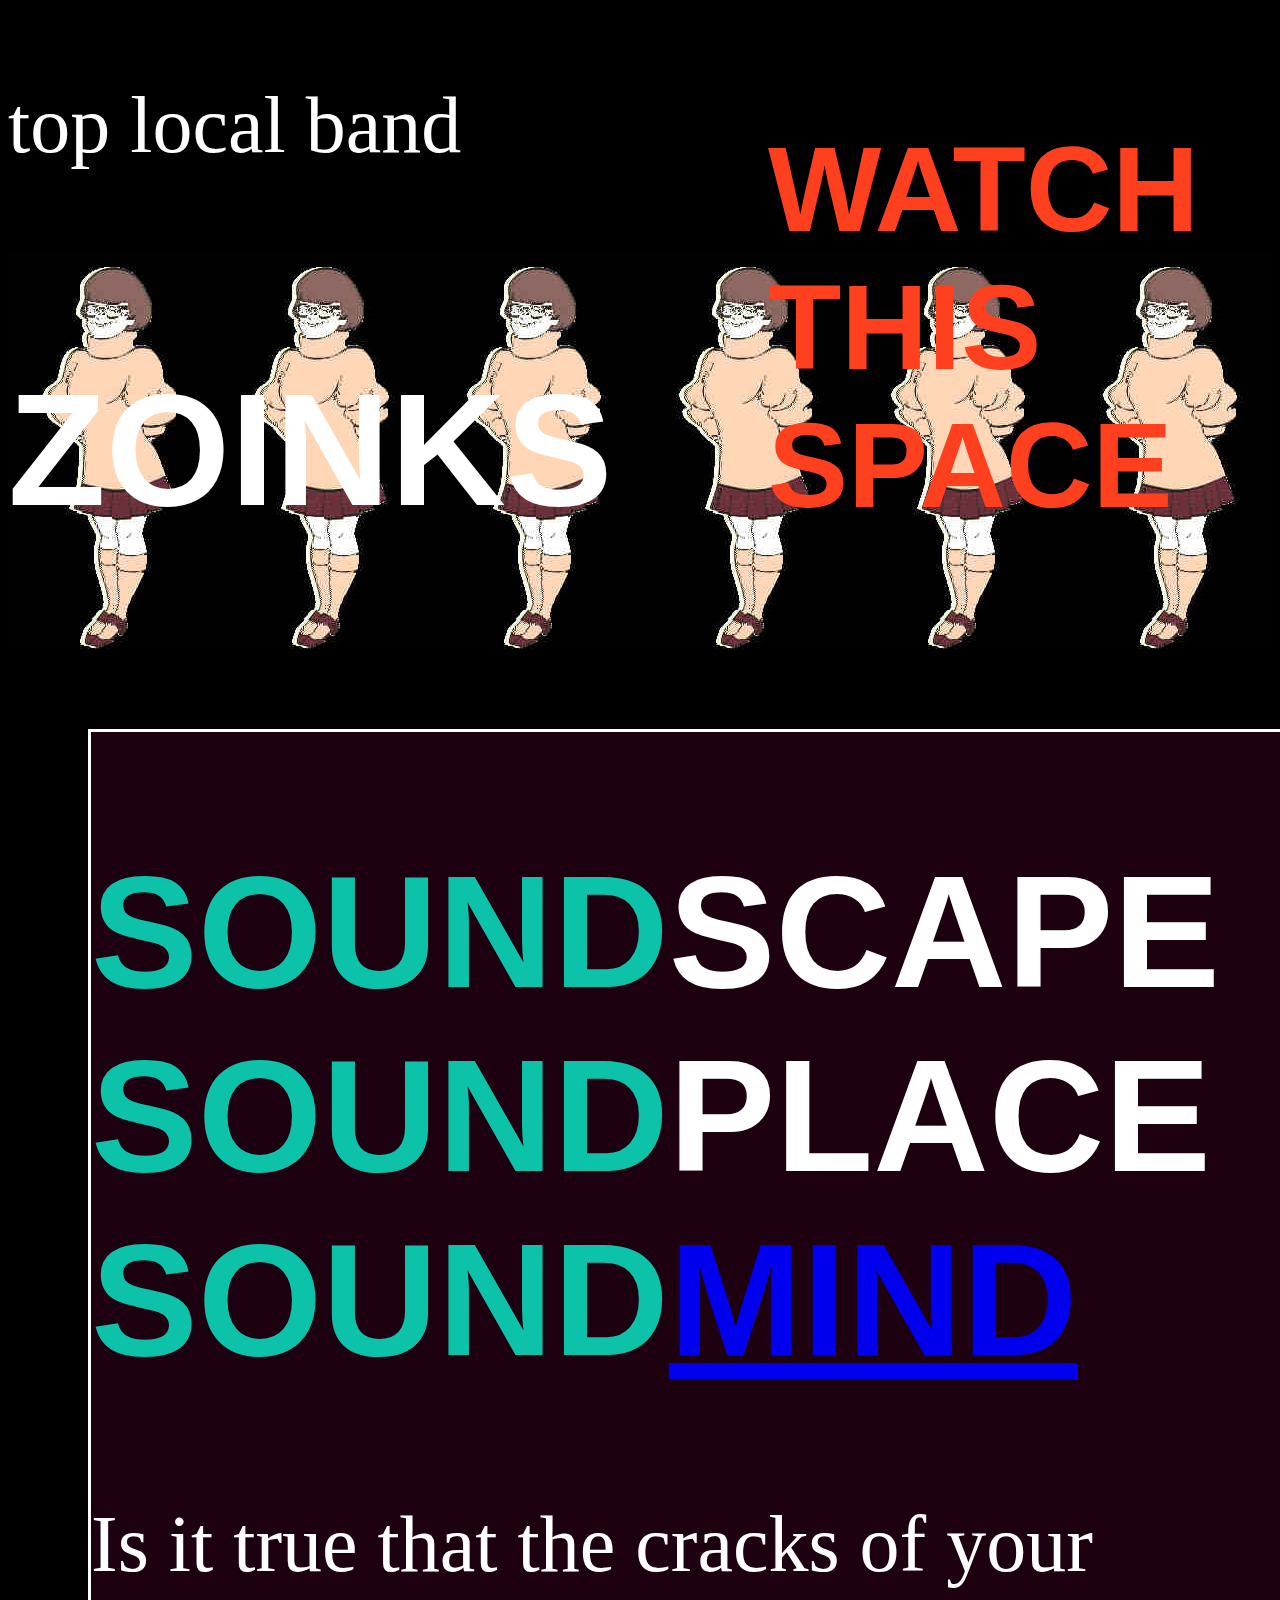
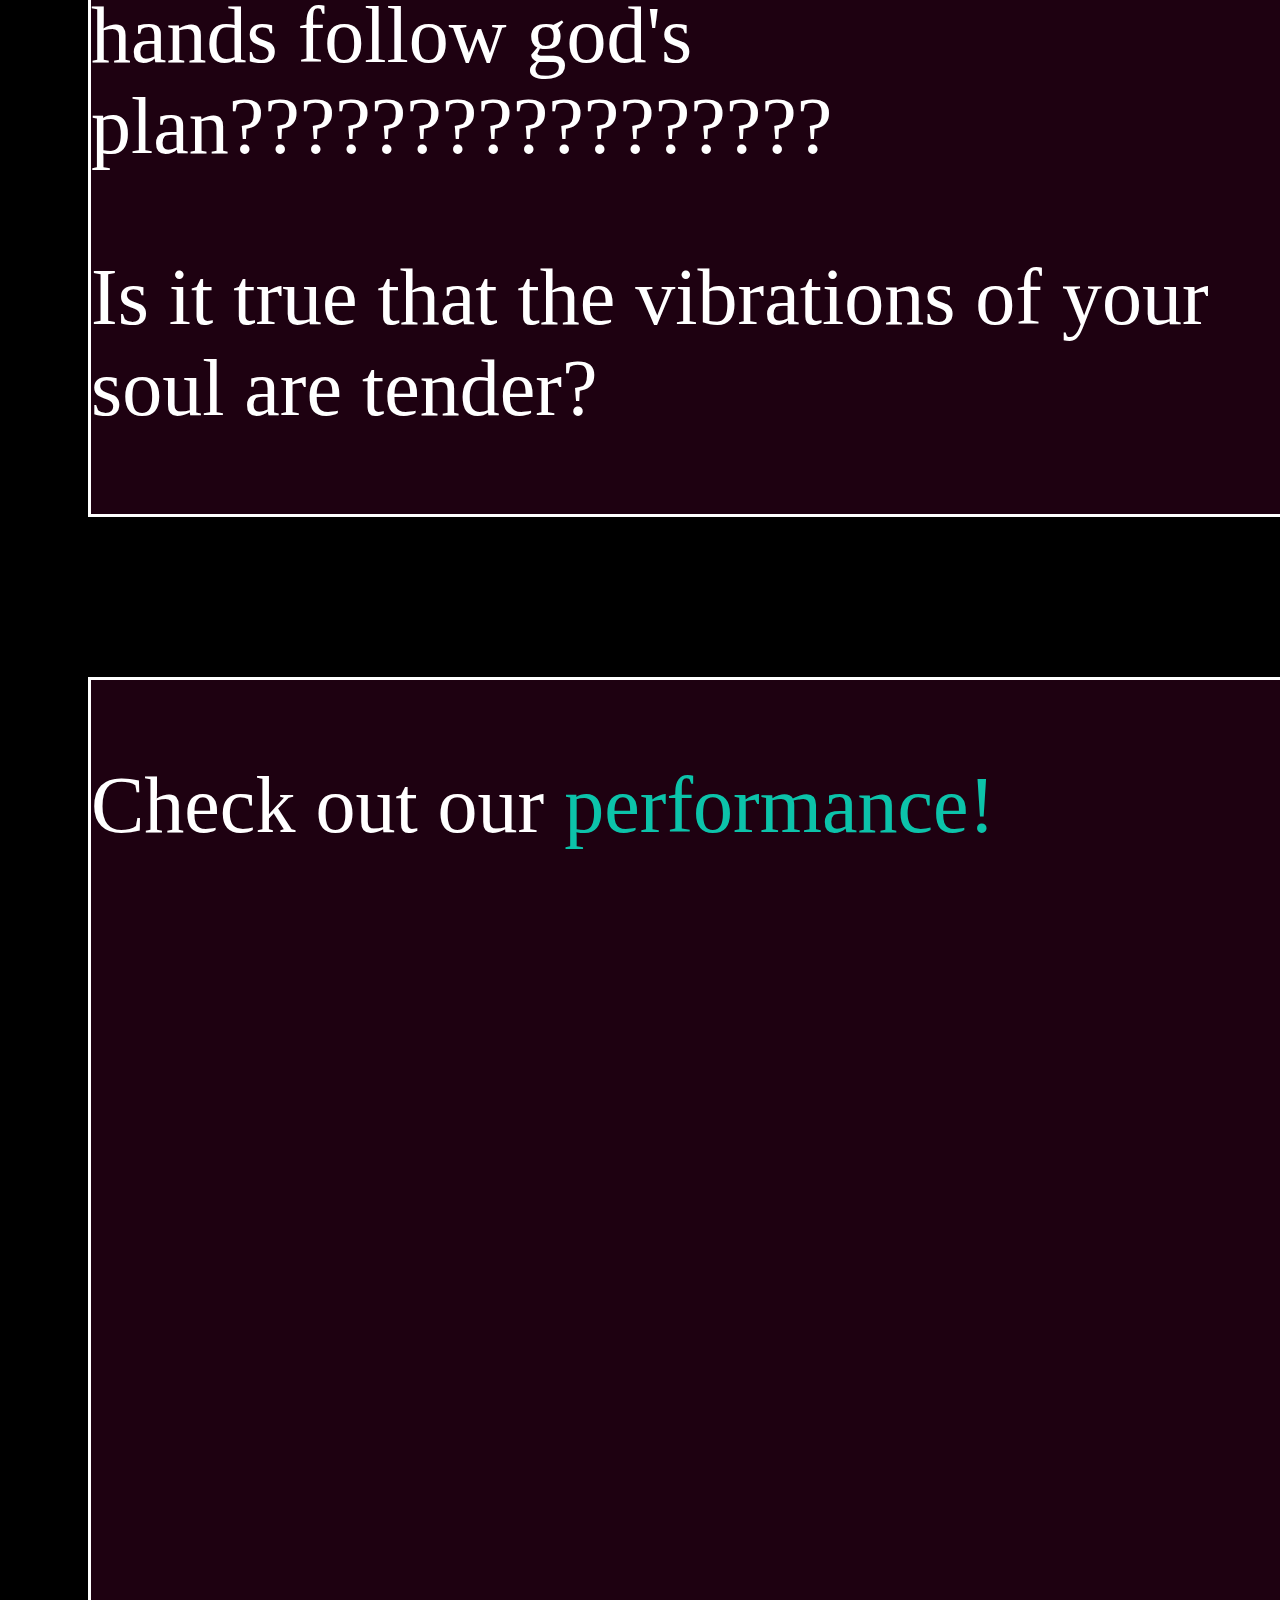
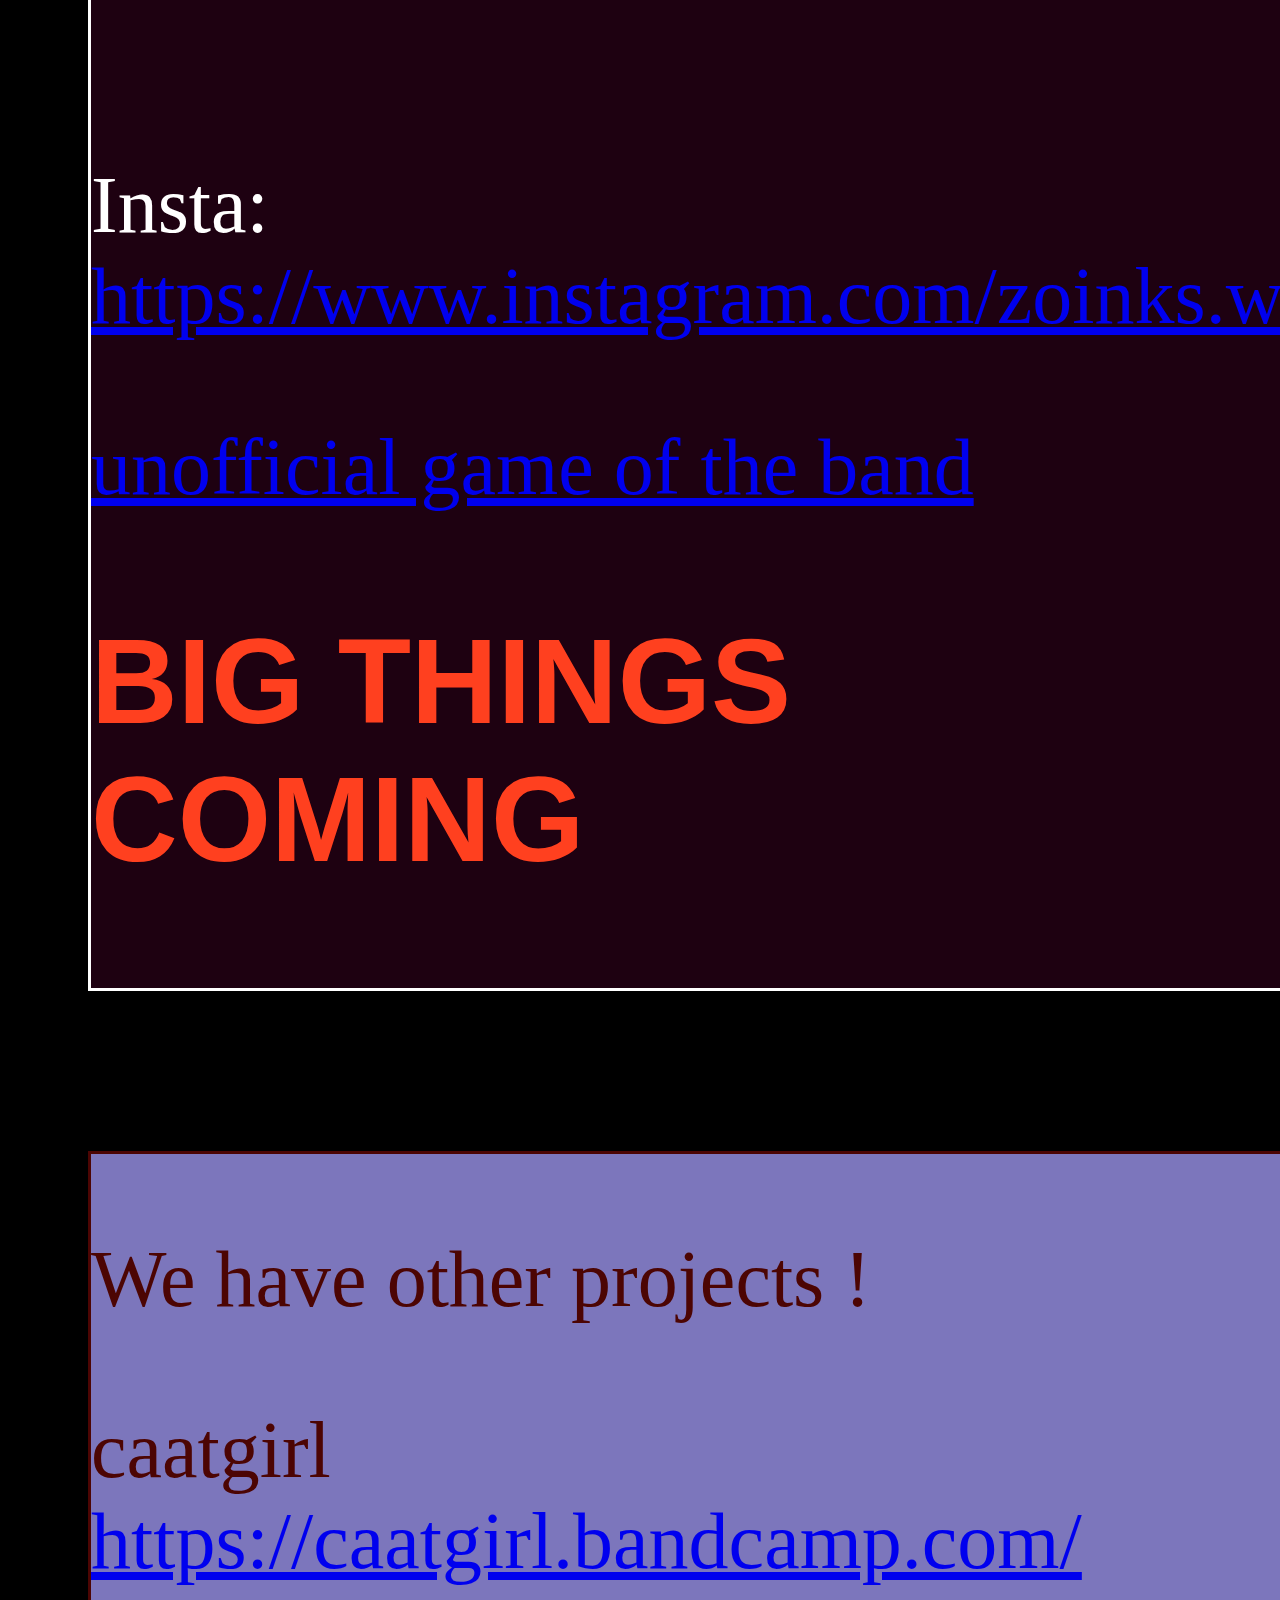
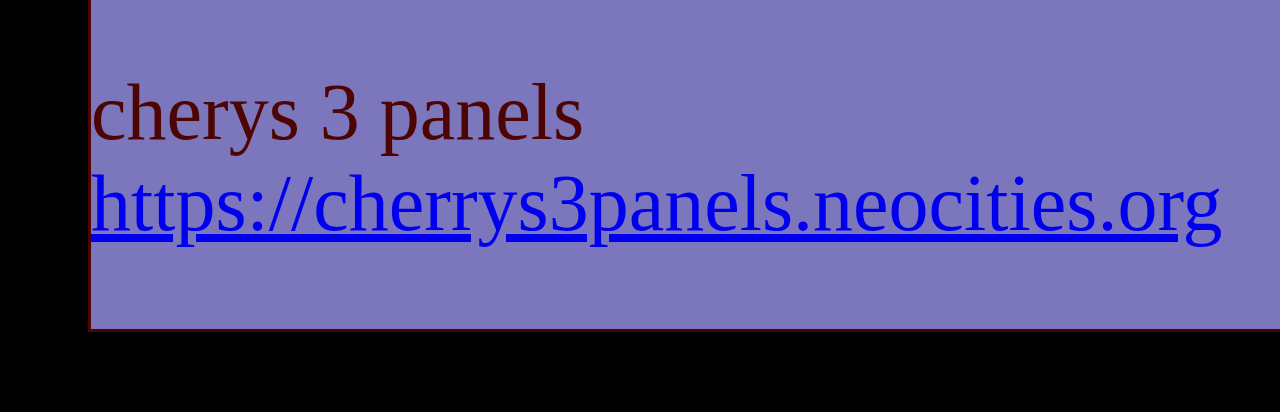
==== commit 01ec74e2: "Restyling" ====
--- a/index.html
+++ b/index.html
@@ -16,9 +16,9 @@
       
       <p>Is it true that the vibrations of your soul are tender?</p>
       </div>
-      <div id = "announcements">
-         <p>Check out Girlie Curse at gold sounds March 26! <a href="https://dice.fm/event/92y8wd-julie-square-girlie-curse-kikashima-26th-mar-gold-sounds-new-york-tickets">tickets</a></p>
-      </div>
+      <!--<div id = "announcements">
+         
+      </div>-->
       <div class = "main">
       <p>Check out our <span>performance!</span></p>
       
@@ -28,13 +28,16 @@
       <p> <a href=games/Zoinks.html>unofficial game of the band</a></p>
       <h2>BIG THINGS COMING</h2>
       
-      <div id = "links">
+      
+      
+      </div><!-- end main -->
+      
+      <div id = "links" class="main">
          <p> We have other projects ! </p>
          <p> caatgirl <a href=https://caatgirl.bandcamp.com/>https://caatgirl.bandcamp.com/</a>
          <p> cherys 3 panels <a href=https://cherrys3panels.neocities.org>https://cherrys3panels.neocities.org</a>
       </div>
       
-      </div>
       <div id = "sidebar">
          <h2>WATCH THIS SPACE</h2>
       </div>
--- a/style.css
+++ b/style.css
@@ -1,5 +1,5 @@
 body{
-	background-color: #1E0111;
+	background-color: #000000;
 	color: #FFFFFF;
 	font-family: Helvetica;
 	font-size: 5em
@@ -25,6 +25,9 @@
 	width: 60%;
 	max-width: 50em;
 	min-width: 15em;
+	margin: 1em;
+	border: solid;
+	background-color: #1E0111;
 }
 
 #sidebar{
